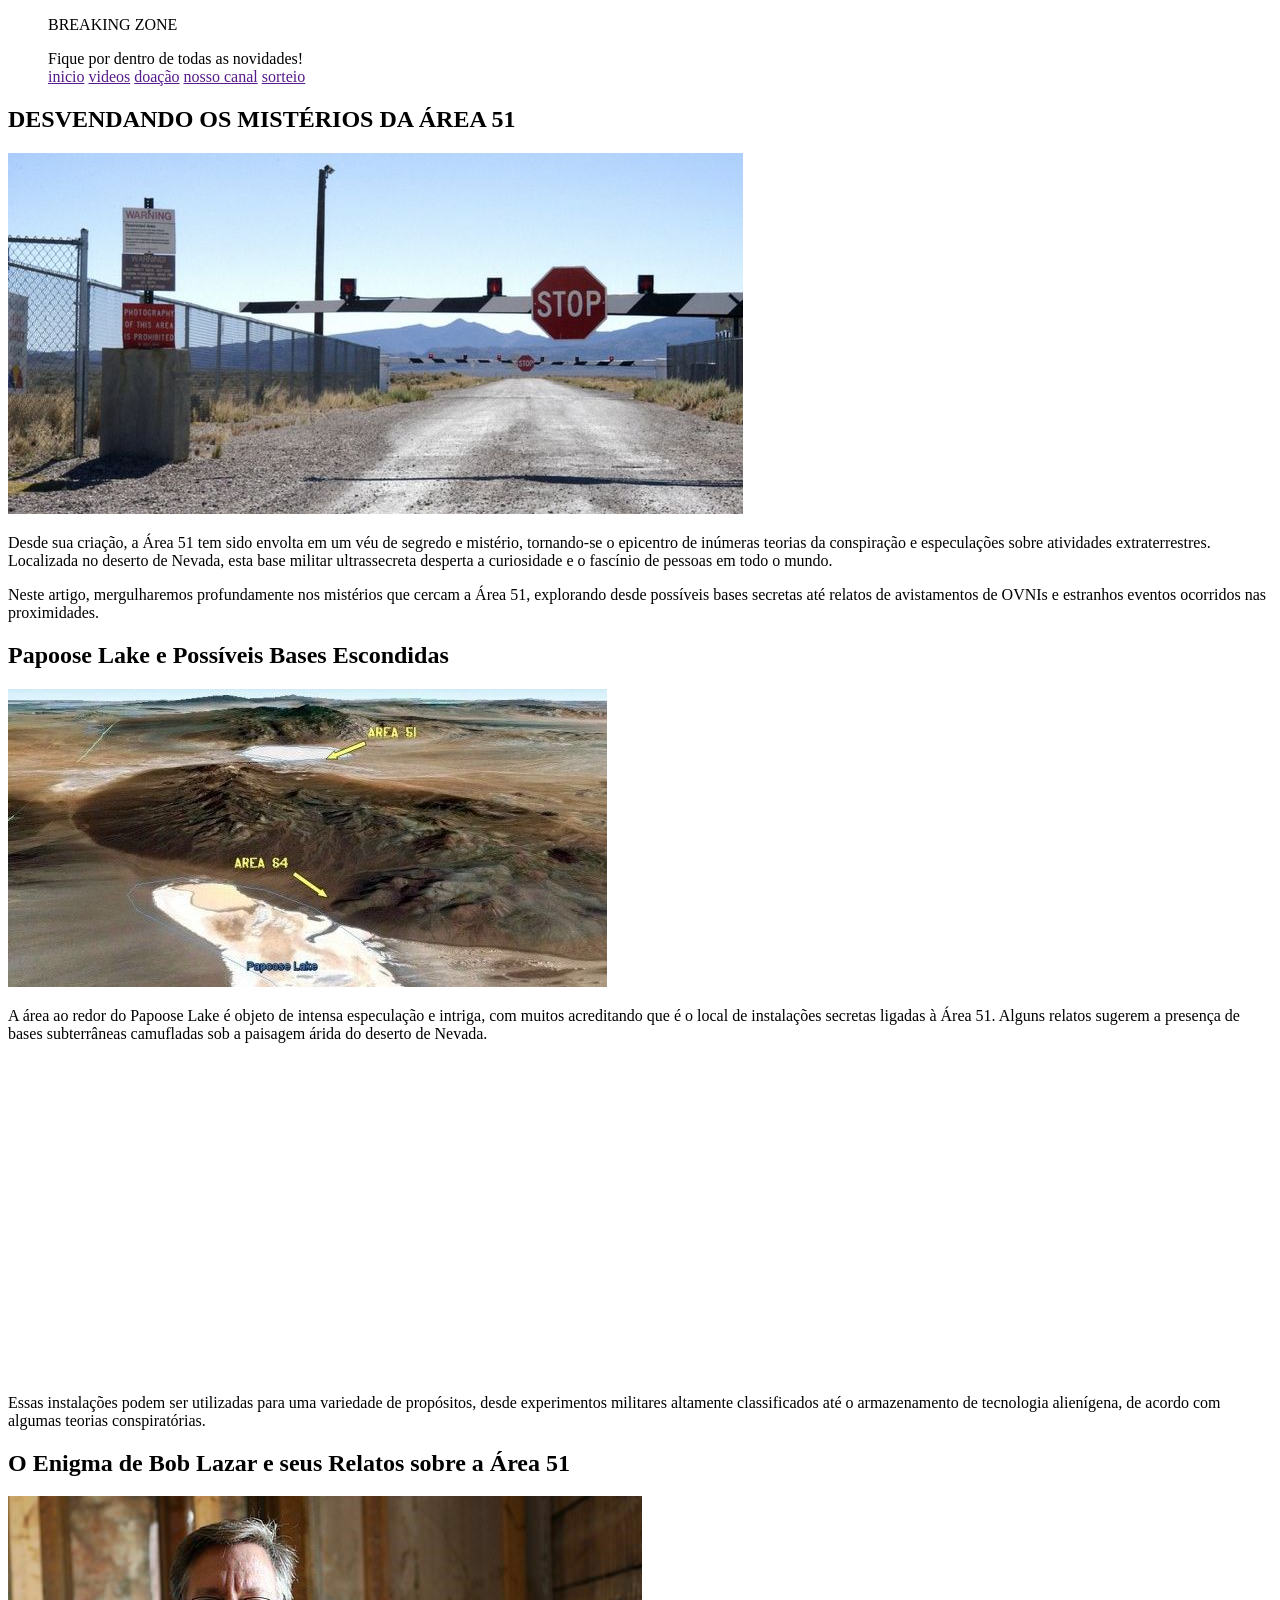
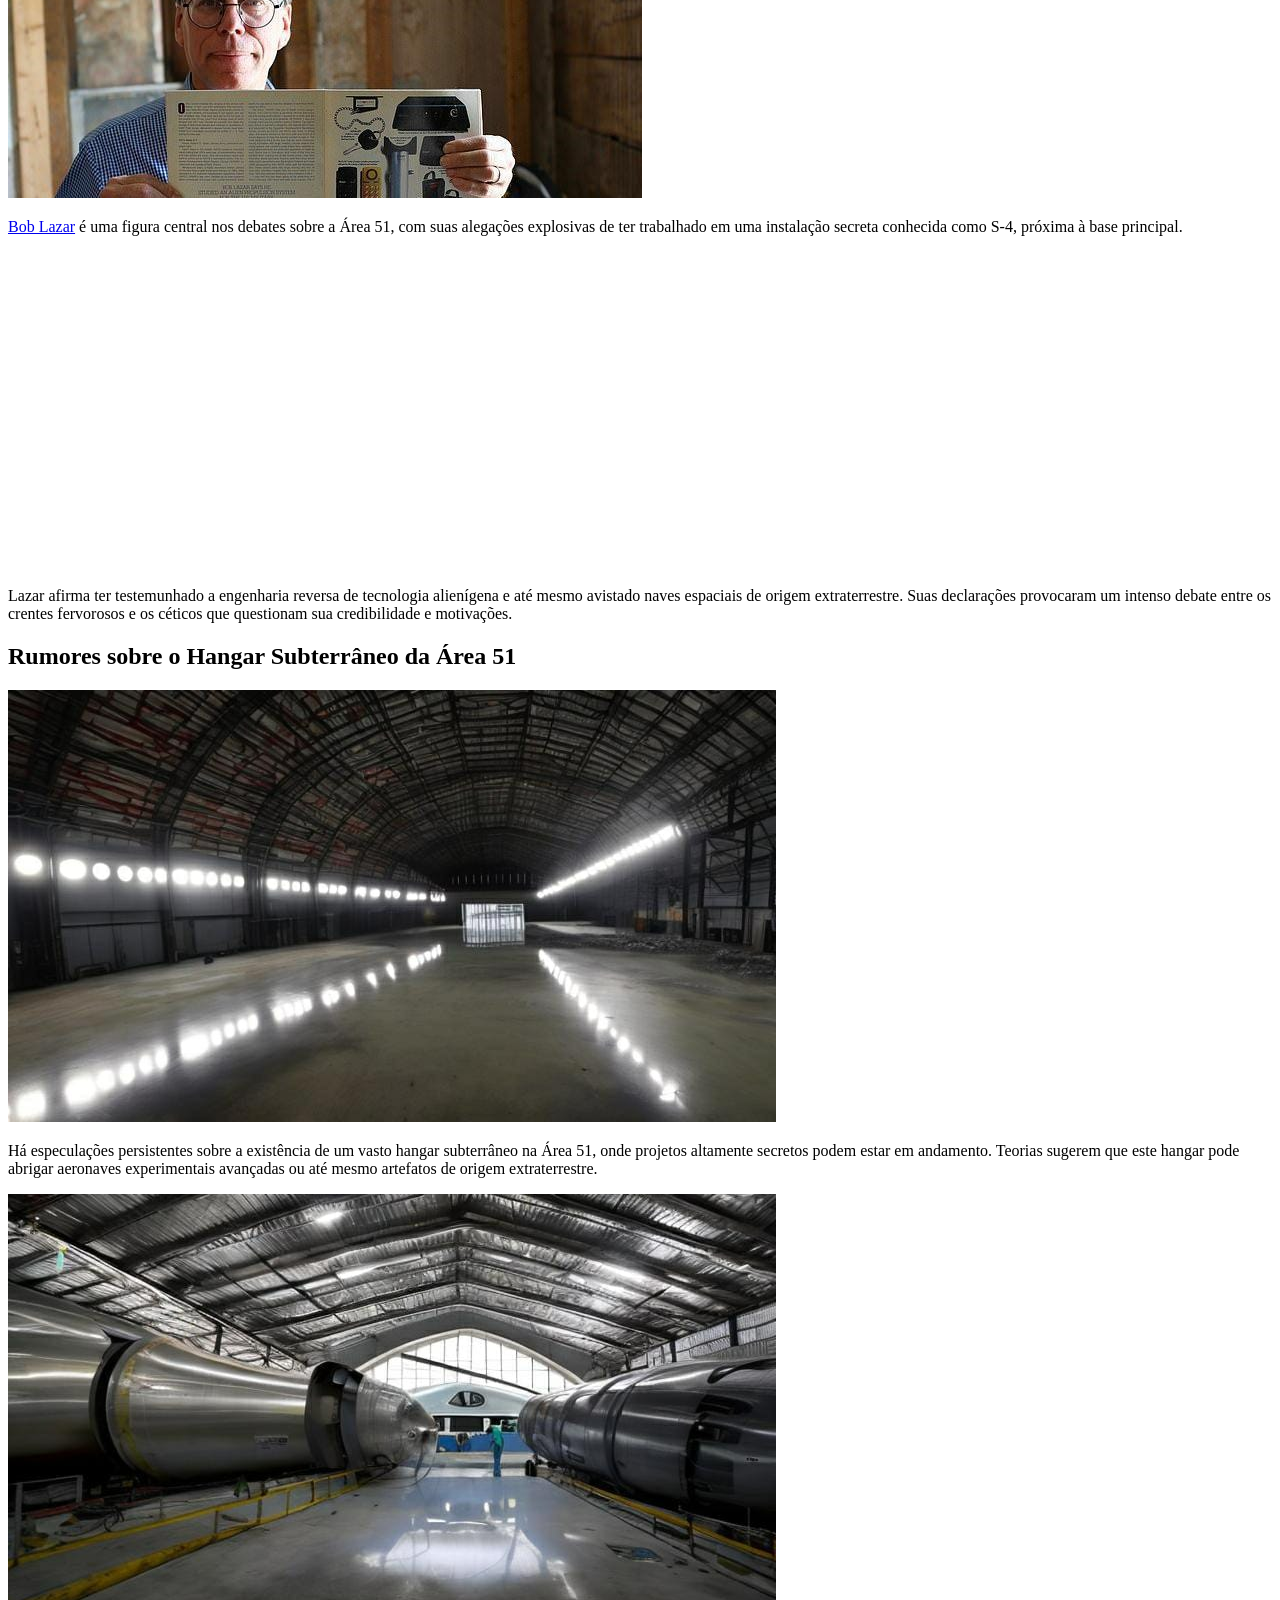
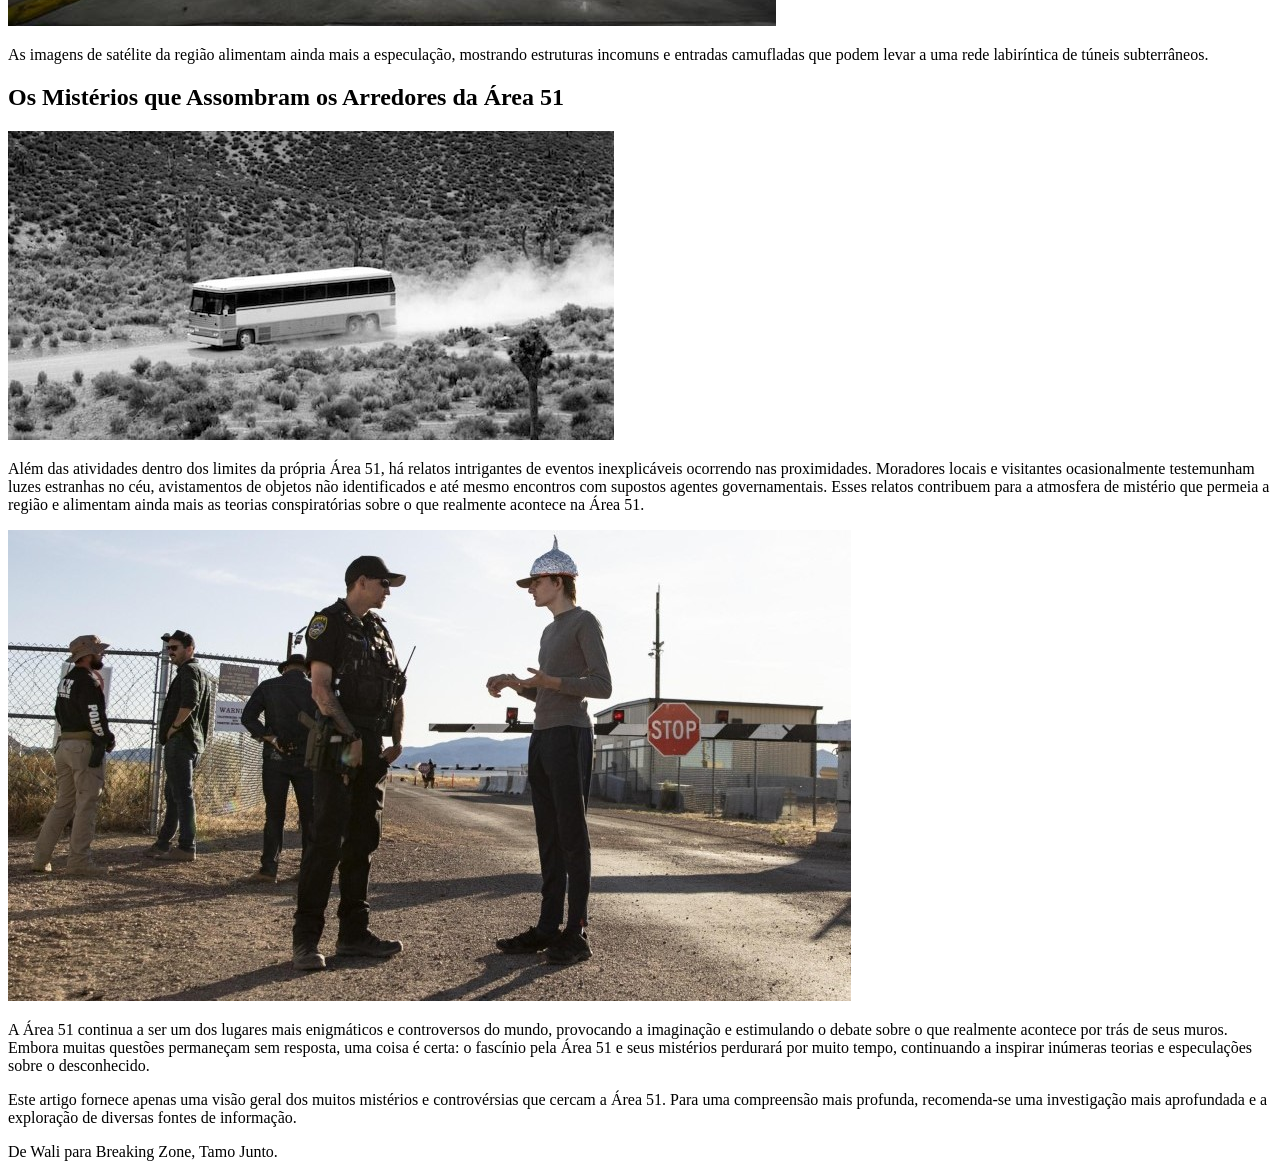
==== index.HTML @ 07547bf5 "ok" ====
<!DOCTYPE html>
<html lang="pt-br">
<head>
<meta charset="UTF-8">
<meta name="viewport" content="width=device-width, initial-scale=1.0">
<link rel="stylesheet" href="a51article.css">
<title>Desvendando os Mistérios da Área 51: Entre Realidade e Ficção</title>

</head>
<body>
<menu>
<p>BREAKING ZONE</p>

<div>Fique por dentro de todas as novidades!</div>

<a href="">inicio</a> <a href="">videos</a> <a href="">doação</a> <a href="">nosso canal</a> <a href="">sorteio</a>
</menu>

<article>
    <h1>DESVENDANDO OS MISTÉRIOS DA ÁREA 51</h1>
<img src="AREA 51 ARTIGO/WhatsApp Unknown 2024-02-11 at 16.14.54/Area 51.jpeg" scr="" alt="">

<p>Desde sua criação, a Área 51 tem sido envolta em um véu de segredo e mistério, tornando-se o epicentro de inúmeras teorias da conspiração e especulações sobre atividades extraterrestres. Localizada no deserto de Nevada, esta base militar ultrassecreta desperta a curiosidade e o fascínio de pessoas em todo o mundo.</p>

<p>Neste artigo, mergulharemos profundamente nos mistérios que cercam a Área 51, explorando desde possíveis bases secretas até relatos de avistamentos de OVNIs e estranhos eventos ocorridos nas proximidades.</p>

<h2>Papoose Lake e Possíveis Bases Escondidas</h2>

<img src="AREA 51 ARTIGO/WhatsApp Unknown 2024-02-11 at 16.14.54/PAPOSE LAKE 2.jpeg" alt="">

<p>A área ao redor do Papoose Lake é objeto de intensa especulação e intriga, com muitos acreditando que é o local de instalações secretas ligadas à Área 51. Alguns relatos sugerem a presença de bases subterrâneas camufladas sob a paisagem árida do deserto de Nevada. </p>

<iframe width="560" height="315" src="https://www.youtube.com/embed/6665oE-AkgU?si=f9fWnMghHW2y1Uom" title="YouTube video player" frameborder="0" allow="accelerometer; autoplay; clipboard-write; encrypted-media; gyroscope; picture-in-picture; web-share" allowfullscreen></iframe>

<p>Essas instalações podem ser utilizadas para uma variedade de propósitos, desde experimentos militares altamente classificados até o armazenamento de tecnologia alienígena, de acordo com algumas teorias conspiratórias.</p>

<h2>O Enigma de Bob Lazar e seus Relatos sobre a Área 51</h2>

<img src="AREA 51 ARTIGO/WhatsApp Unknown 2024-02-11 at 16.14.54/BOB.jpeg" alt="">

<p><a href="https://pt.wikipedia.org/wiki/Bob_Lazar" class="bob" target="_blank">Bob Lazar</a> é uma figura central nos debates sobre a Área 51, com suas alegações explosivas de ter trabalhado em uma instalação secreta conhecida como S-4, próxima à base principal.</p>

<iframe width="560" height="315" src="https://www.youtube.com/embed/4UjqFaQq_7I?si=G09yxk8MHdbVJI1a" title="YouTube video player" frameborder="0" allow="accelerometer; autoplay; clipboard-write; encrypted-media; gyroscope; picture-in-picture; web-share" allowfullscreen></iframe>

<p>Lazar afirma ter testemunhado a engenharia reversa de tecnologia alienígena e até mesmo avistado naves espaciais de origem extraterrestre. Suas declarações provocaram um intenso debate entre os crentes fervorosos e os céticos que questionam sua credibilidade e motivações.</p>

<h2> 
Rumores sobre o Hangar Subterrâneo da Área 51
</h2>

    <img src="AREA 51 ARTIGO/WhatsApp Unknown 2024-02-11 at 16.14.54/HANGAR.jpeg" alt="">
    

<p>Há especulações persistentes sobre a existência de um vasto hangar subterrâneo na Área 51, onde projetos altamente secretos podem estar em andamento. Teorias sugerem que este hangar pode abrigar aeronaves experimentais avançadas ou até mesmo artefatos de origem extraterrestre.</p>

<img src="AREA 51 ARTIGO/WhatsApp Unknown 2024-02-11 at 16.14.54/AVIÕES HANGAR.jpeg" alt="">

<p> As imagens de satélite da região alimentam ainda mais a especulação, mostrando estruturas incomuns e entradas camufladas que podem levar a uma rede labiríntica de túneis subterrâneos.</p>

<!--Uma representação artística de um hangar subterrâneo, com luzes misteriosas brilhando por entre as portas abertas!-->

<h2>Os Mistérios que Assombram os Arredores da Área 51</h2>

<img src="AREA 51 ARTIGO/WhatsApp Unknown 2024-02-11 at 16.14.54/R.jpg" alt="">

<p>Além das atividades dentro dos limites da própria Área 51, há relatos intrigantes de eventos inexplicáveis ocorrendo nas proximidades. Moradores locais e visitantes ocasionalmente testemunham luzes estranhas no céu, avistamentos de objetos não identificados e até mesmo encontros com supostos agentes governamentais. Esses relatos contribuem para a atmosfera de mistério que permeia a região e alimentam ainda mais as teorias conspiratórias sobre o que realmente acontece na Área 51.</p>

<img src="AREA 51 ARTIGO/WhatsApp Unknown 2024-02-11 at 16.14.54/image_content_34279041_20190922104024.jpg" alt="">

<p>A Área 51 continua a ser um dos lugares mais enigmáticos e controversos do mundo, provocando a imaginação e estimulando o debate sobre o que realmente acontece por trás de seus muros. Embora muitas questões permaneçam sem resposta, uma coisa é certa: o fascínio pela Área 51 e seus mistérios perdurará por muito tempo, continuando a inspirar inúmeras teorias e especulações sobre o desconhecido.</p>

<p>Este artigo fornece apenas uma visão geral dos muitos mistérios e controvérsias que cercam a Área 51. Para uma compreensão mais profunda, recomenda-se uma investigação mais aprofundada e a exploração de diversas fontes de informação.</p>
</article>
<footer>
De Wali para Breaking Zone, Tamo Junto.
</footer>
</body>
</html>
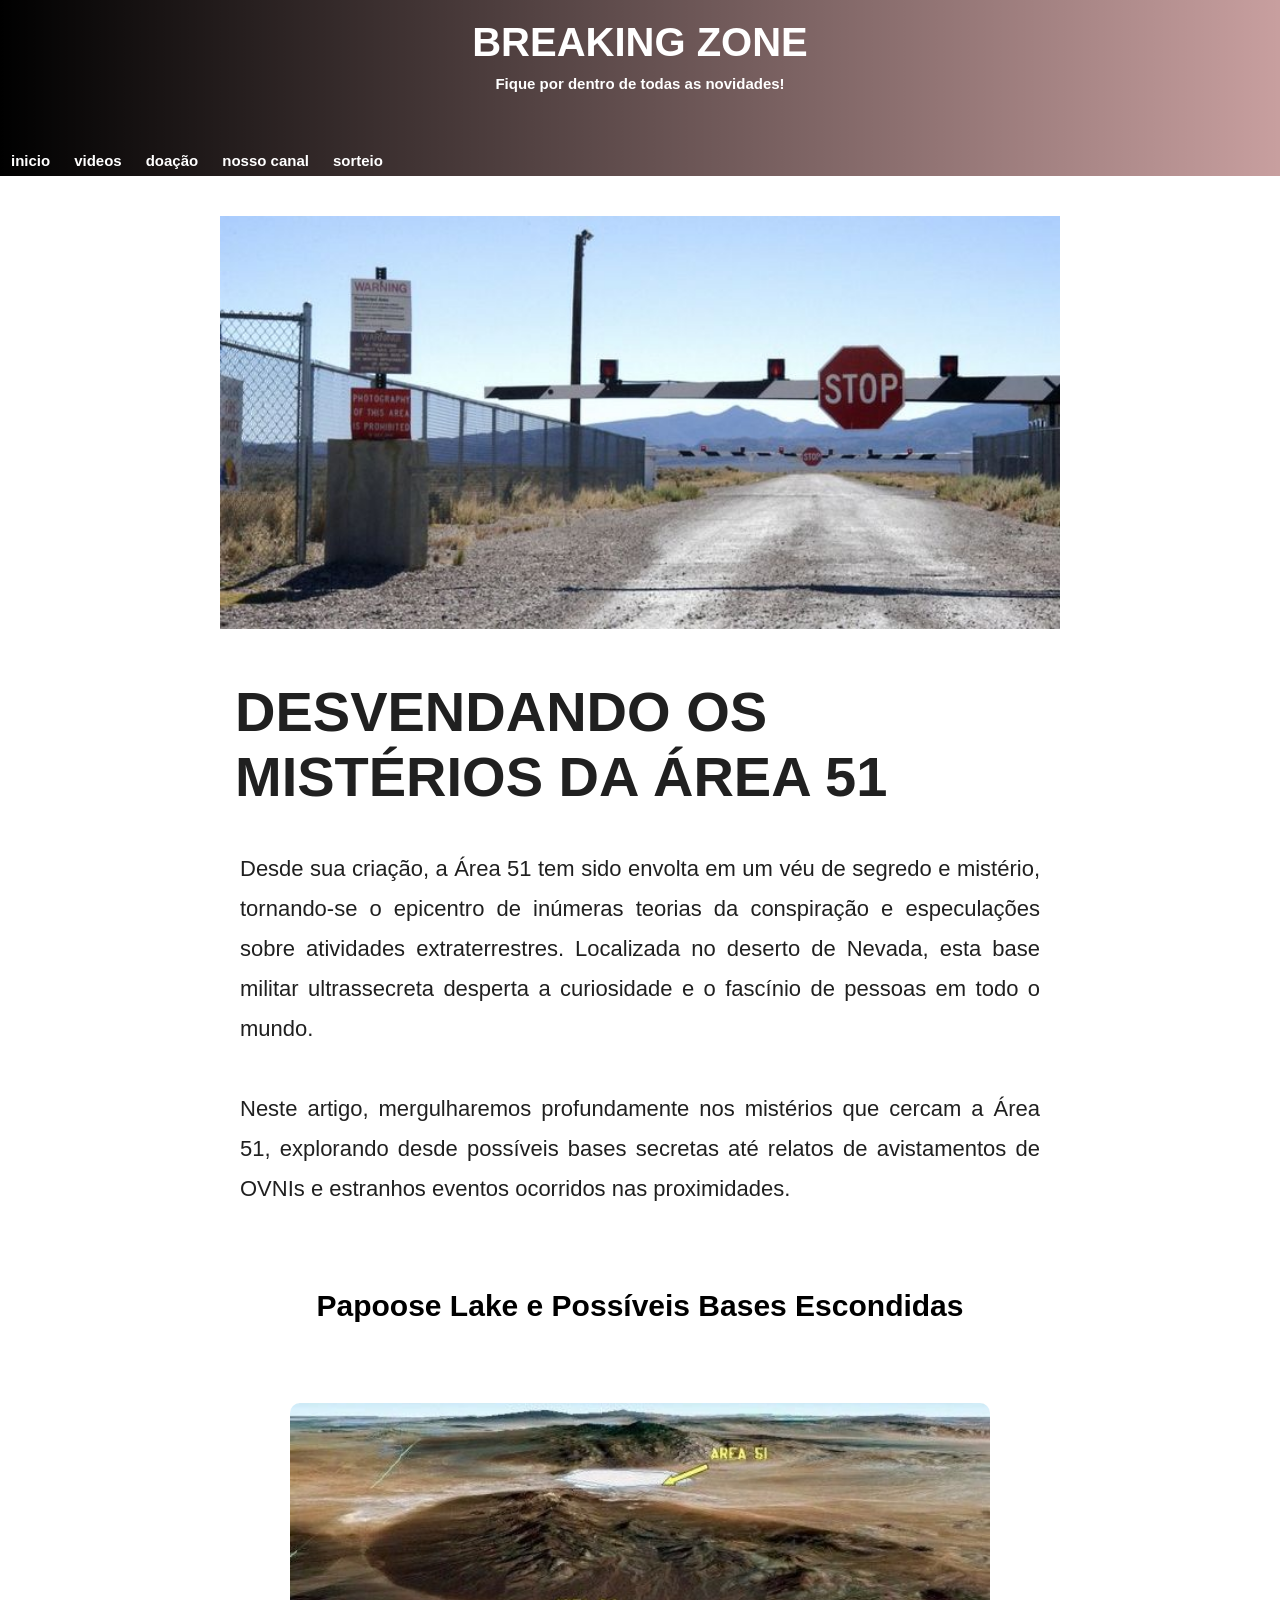
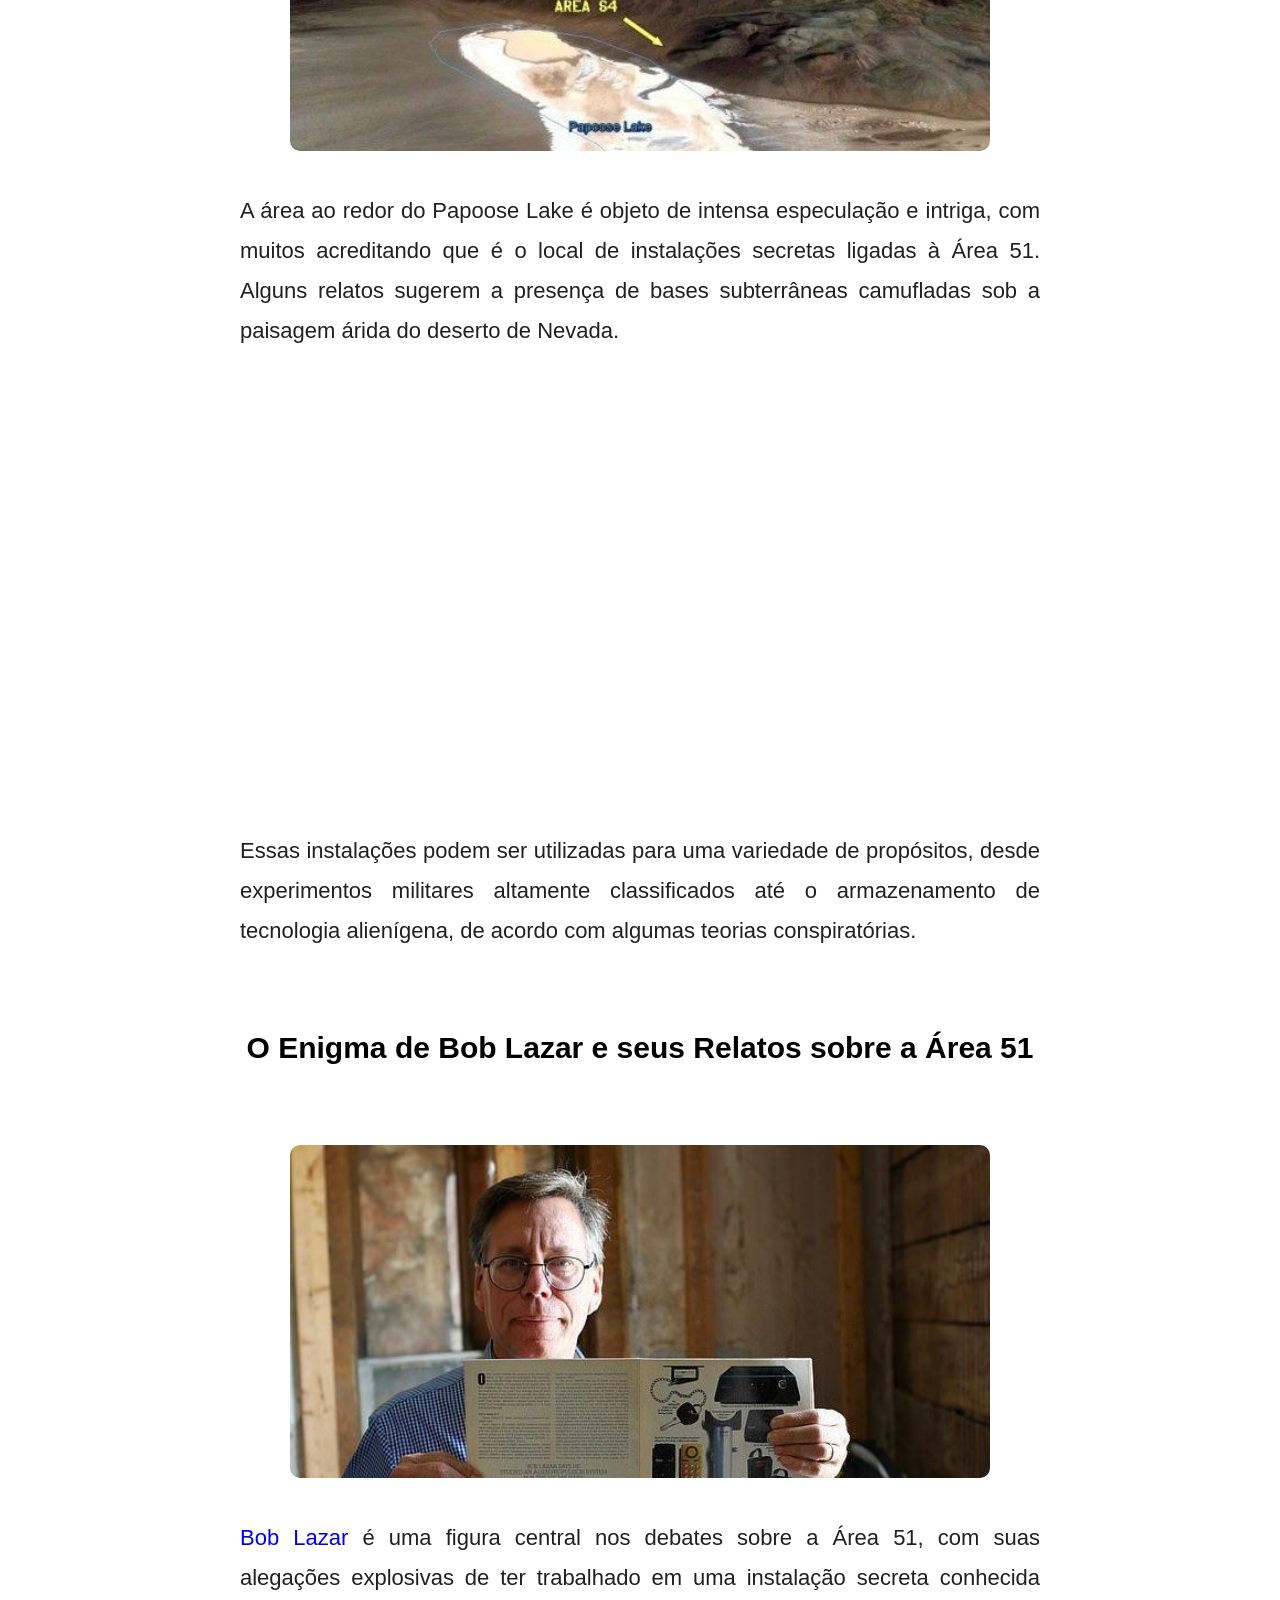
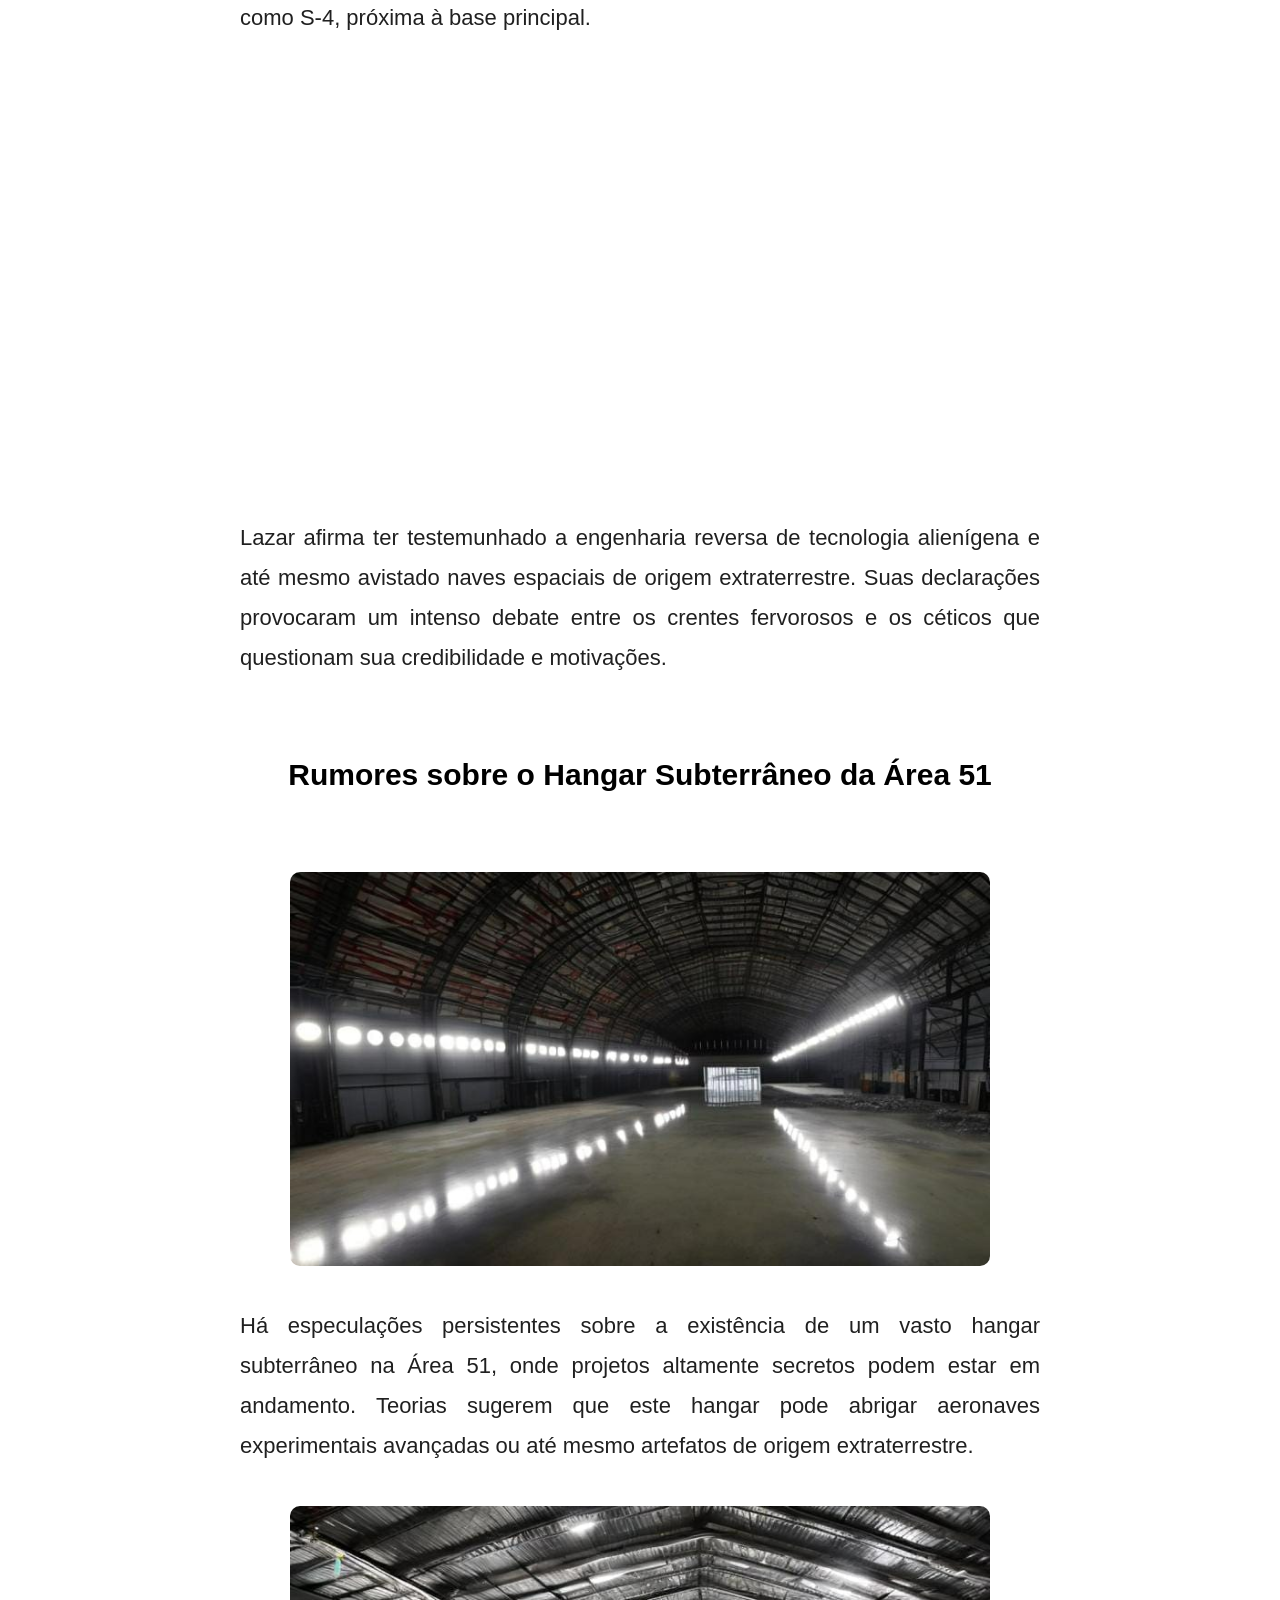
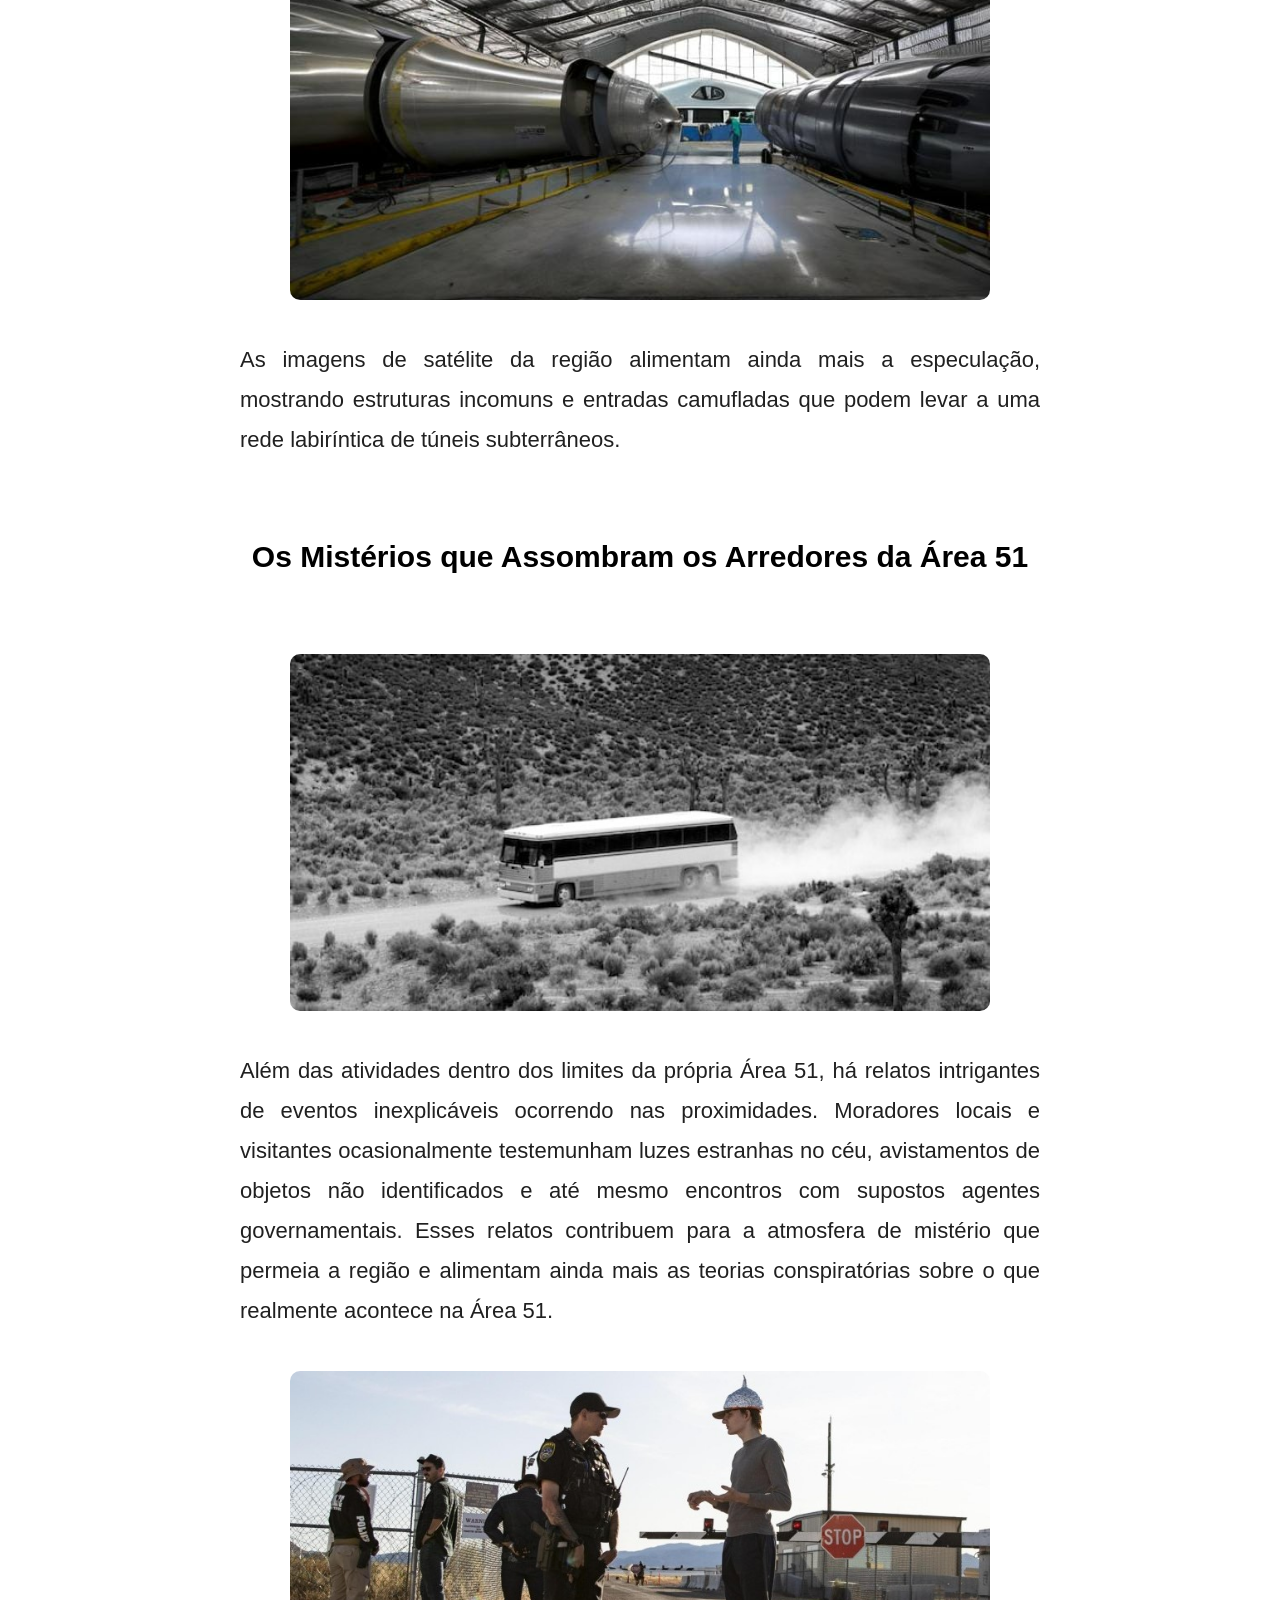
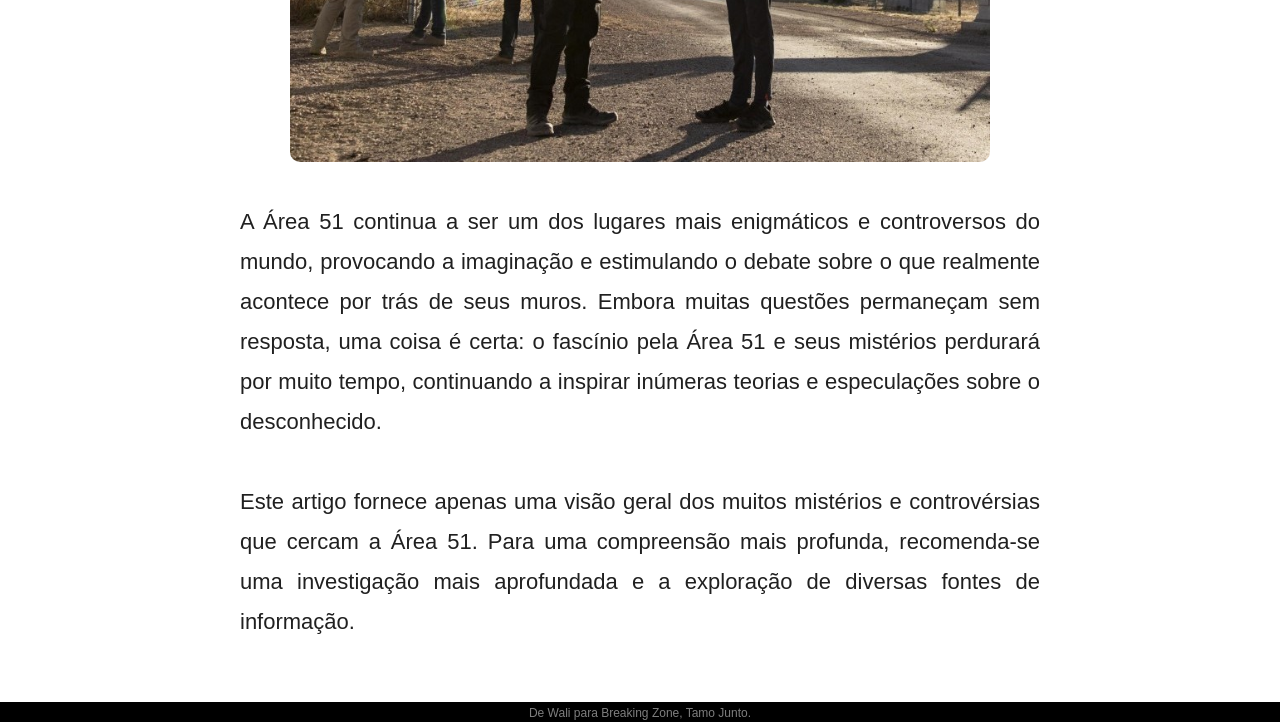
==== commit d31de03c: "atualizacao 1.0" ====
--- a/index.HTML
+++ b/index.HTML
@@ -16,9 +16,13 @@
 <a href="">inicio</a> <a href="">videos</a> <a href="">doação</a> <a href="">nosso canal</a> <a href="">sorteio</a>
 </menu>
 
+<img src="AREA 51 ARTIGO/WhatsApp Unknown 2024-02-11 at 16.14.54/Area 51.jpeg" alt="" class="imgp">
+
 <article>
+
+    
+
     <h1>DESVENDANDO OS MISTÉRIOS DA ÁREA 51</h1>
-<img src="AREA 51 ARTIGO/WhatsApp Unknown 2024-02-11 at 16.14.54/Area 51.jpeg" scr="" alt="">
 
 <p>Desde sua criação, a Área 51 tem sido envolta em um véu de segredo e mistério, tornando-se o epicentro de inúmeras teorias da conspiração e especulações sobre atividades extraterrestres. Localizada no deserto de Nevada, esta base militar ultrassecreta desperta a curiosidade e o fascínio de pessoas em todo o mundo.</p>
 
--- a/a51article.css
+++ b/a51article.css
@@ -0,0 +1,164 @@
+@charset "UTF-8"
+
+@import url('https://fonts.googleapis.com/css2?family=Nunito:ital,wght@0,200;0,300;0,400;0,500;0,600;0,700;0,800;0,900;0,1000;1,200;1,300;1,400;1,500;1,600;1,700;1,800;1,900;1,1000&family=Quicksand:wght@300;400;500;600;700&family=Roboto:ital,wght@0,100;0,300;0,400;0,500;0,700;0,900;1,100;1,300;1,400;1,500;1,700;1,900&display=swap');
+
+:root
+{--cin:#202020;
+--ama: #ffa600;
+--pre: #000000;
+--azu: #1100ff;
+--ver: #b40000;
+--ver2:rgba(180, 0, 0, 0)0;
+--rob: 'Roboto', sans-serif;
+--nun: 'Nunito', sans-serif;
+--qui: 'Quicksand', sans-serif;
+}
+
+body
+{
+margin: 0%;
+padding: 0%;
+
+}
+
+article
+{
+margin: auto;
+max-width: 800px;
+padding: 20px;
+padding-top: 0px;
+}
+
+article>p
+{
+font-size: 22px;
+text-align:justify;
+line-height: 40px;
+margin: 40px 0px 40px;
+font-family:var(--nun);
+font-weight:200;
+color: var(--cin);
+}
+
+article>h2
+{
+font-size: 30px;
+margin: 80px 0px 80px;
+font-family: var(--nun);
+text-align: center;
+}
+
+h1
+{
+font-size: 3.5em;
+font-family:var(--nun);
+font-weight: bolder;
+color: var(--cin);
+margin: 50px 10px 40px -5px;
+width: auto;
+
+}
+
+img.imgp
+{
+ width: 100%;
+ max-width: 840px;
+ border-radius: 0px;
+ margin: auto;
+}
+
+img
+{
+display: block;
+width: 100%;
+max-width: 700px;
+border-radius: 10px;
+margin: auto;
+}
+
+
+iframe
+{
+width: 100%;
+max-width:700px;
+height: 400px;
+display: block;
+margin:auto;
+border-radius: 15px;
+}
+
+footer
+{
+background-color: #000000;
+color: #7e7e7e;
+font-weight: lighter;
+font-size: 12px;
+text-align: center;
+height: 10px;
+font-family: var(--rob);
+padding: 4px 0px 6px 0px;
+}
+
+menu
+{
+background-image: linear-gradient(to right, #000000, #6d000060);
+color: rgb(0, 26, 255);
+height: 155px;
+padding: 1px; 
+padding-top: 20px;
+margin-bottom: 40px;
+margin-top: -0px;
+}
+
+menu>p
+{text-align: center;
+font-size: 40px;
+font-family: var(--qui);
+font-weight: bolder;
+color: #ffffff;
+max-width: 350px;
+margin: auto;
+
+}
+
+menu>div
+{
+text-align: center;
+font-family: var(--nun);
+font-size: 15px;
+margin: 10px 0px  60px 0px;
+color: #ffffff;
+font-weight: bold;
+
+}
+
+menu>a
+{
+color: white;
+font-family:var(--nun);
+font-weight: bolder;
+text-decoration: none;
+font-size: 15px;
+padding:7px 10px 7px 10px;
+transition-duration: 0.5s;
+}
+
+menu>a:hover
+{
+color: #b40000;
+background-color: #0000004f;
+}
+
+.bob
+{
+text-decoration: none;
+
+}
+
+.bob:hover
+{
+text-decoration:underline;
+color: #b40000;
+}
+
+/*margin: 60px 0 40px 0 60px;*/
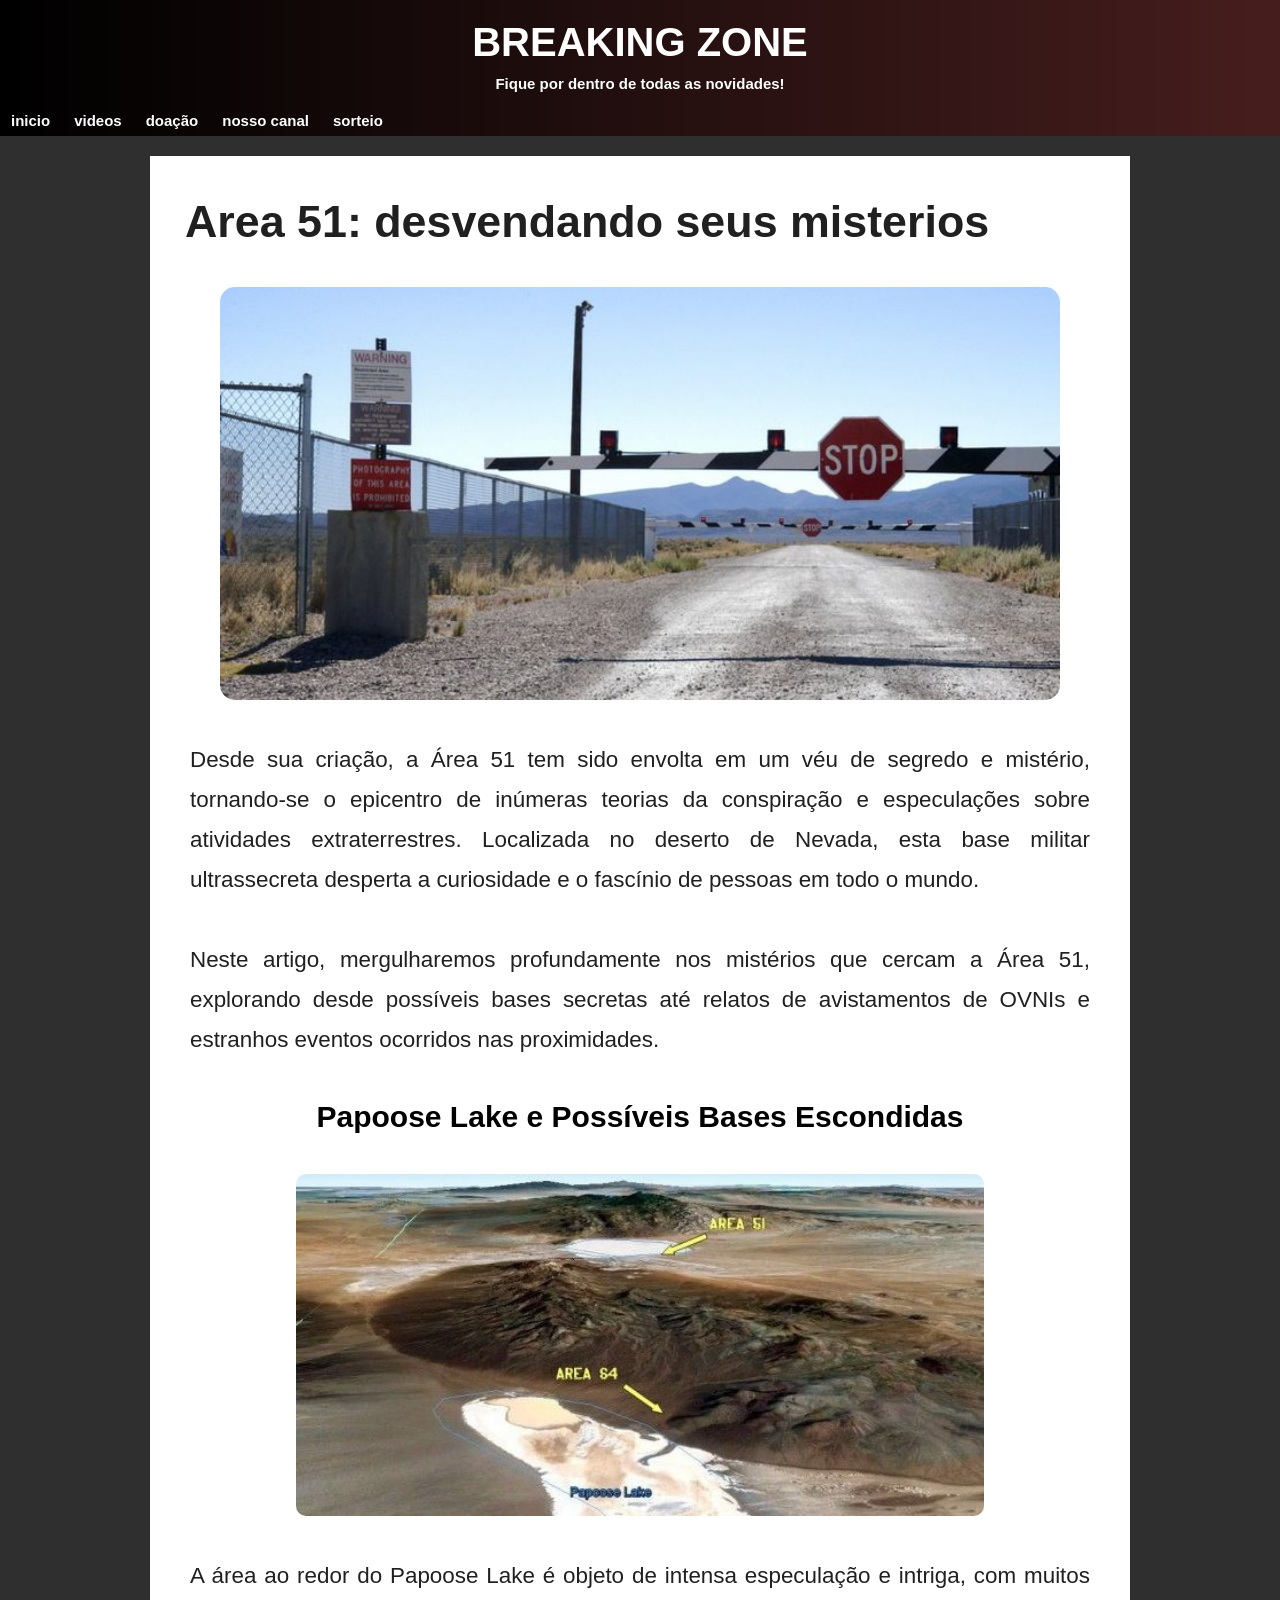
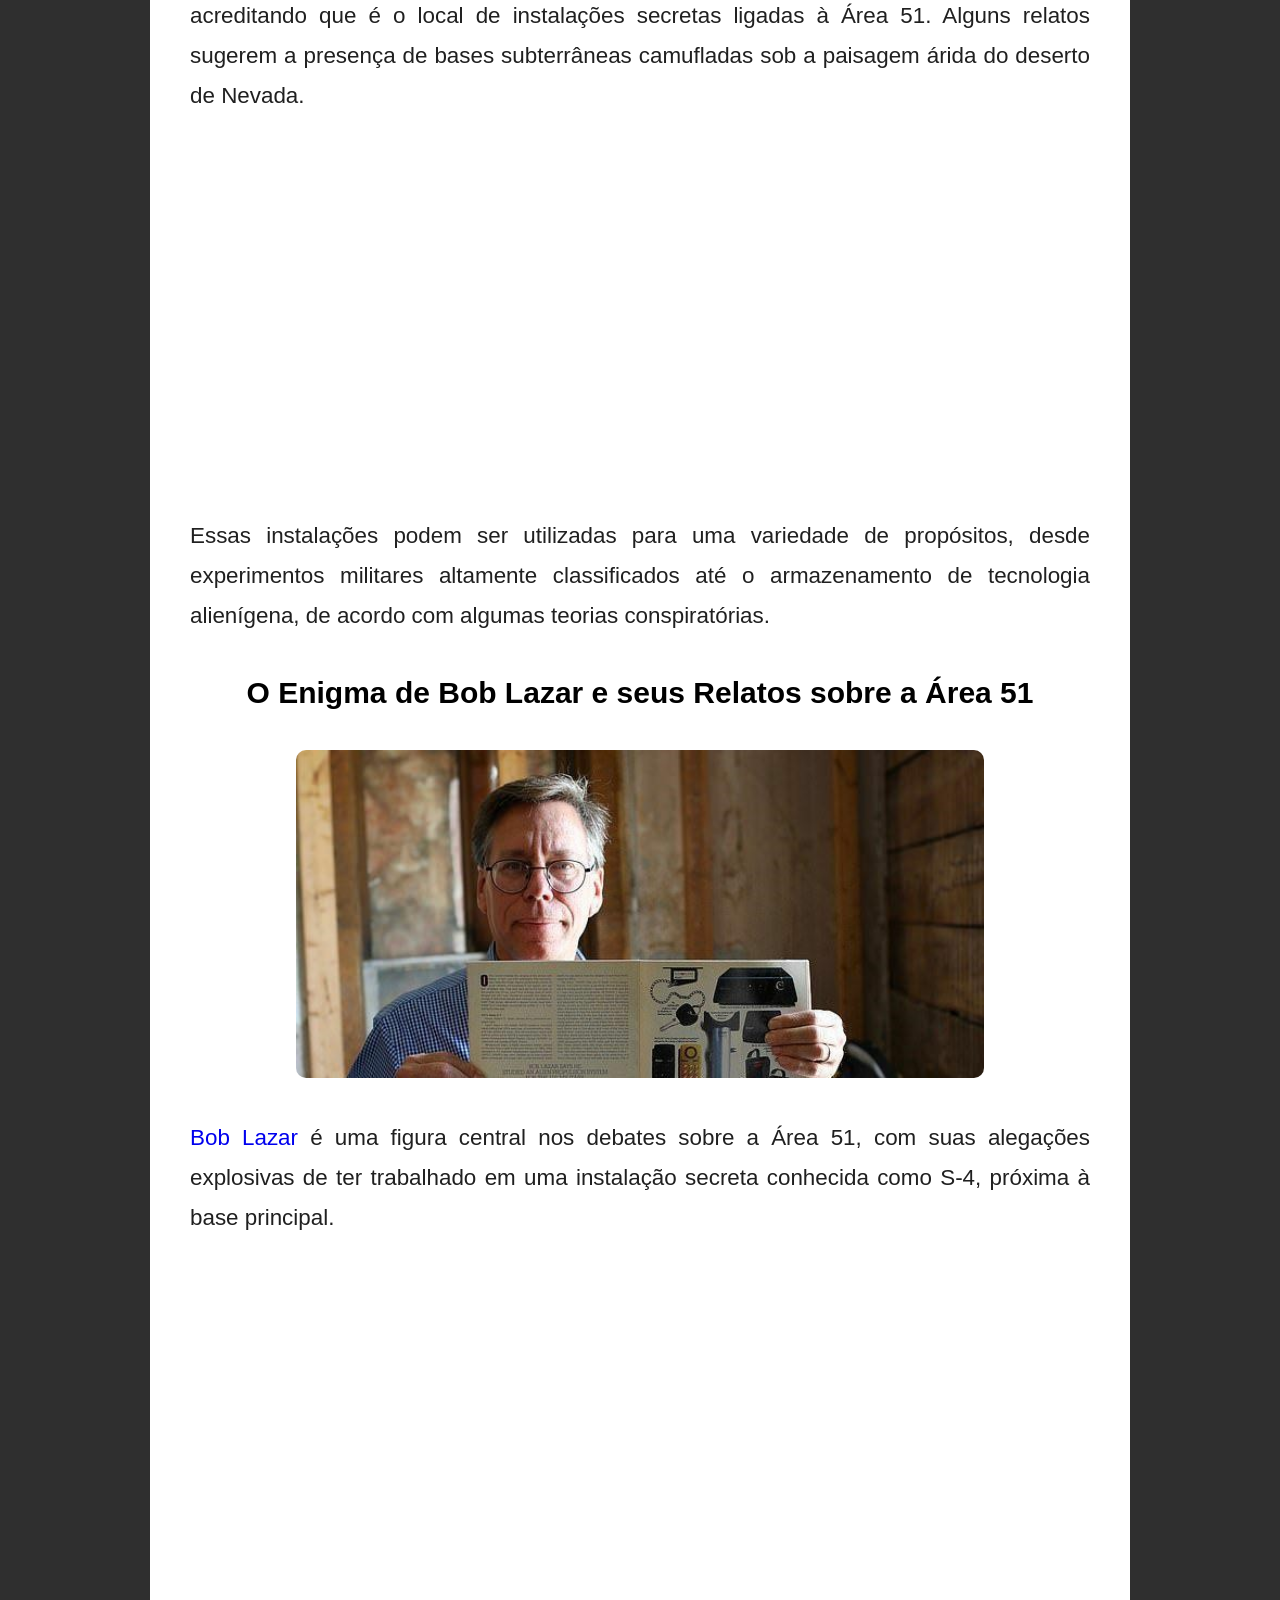
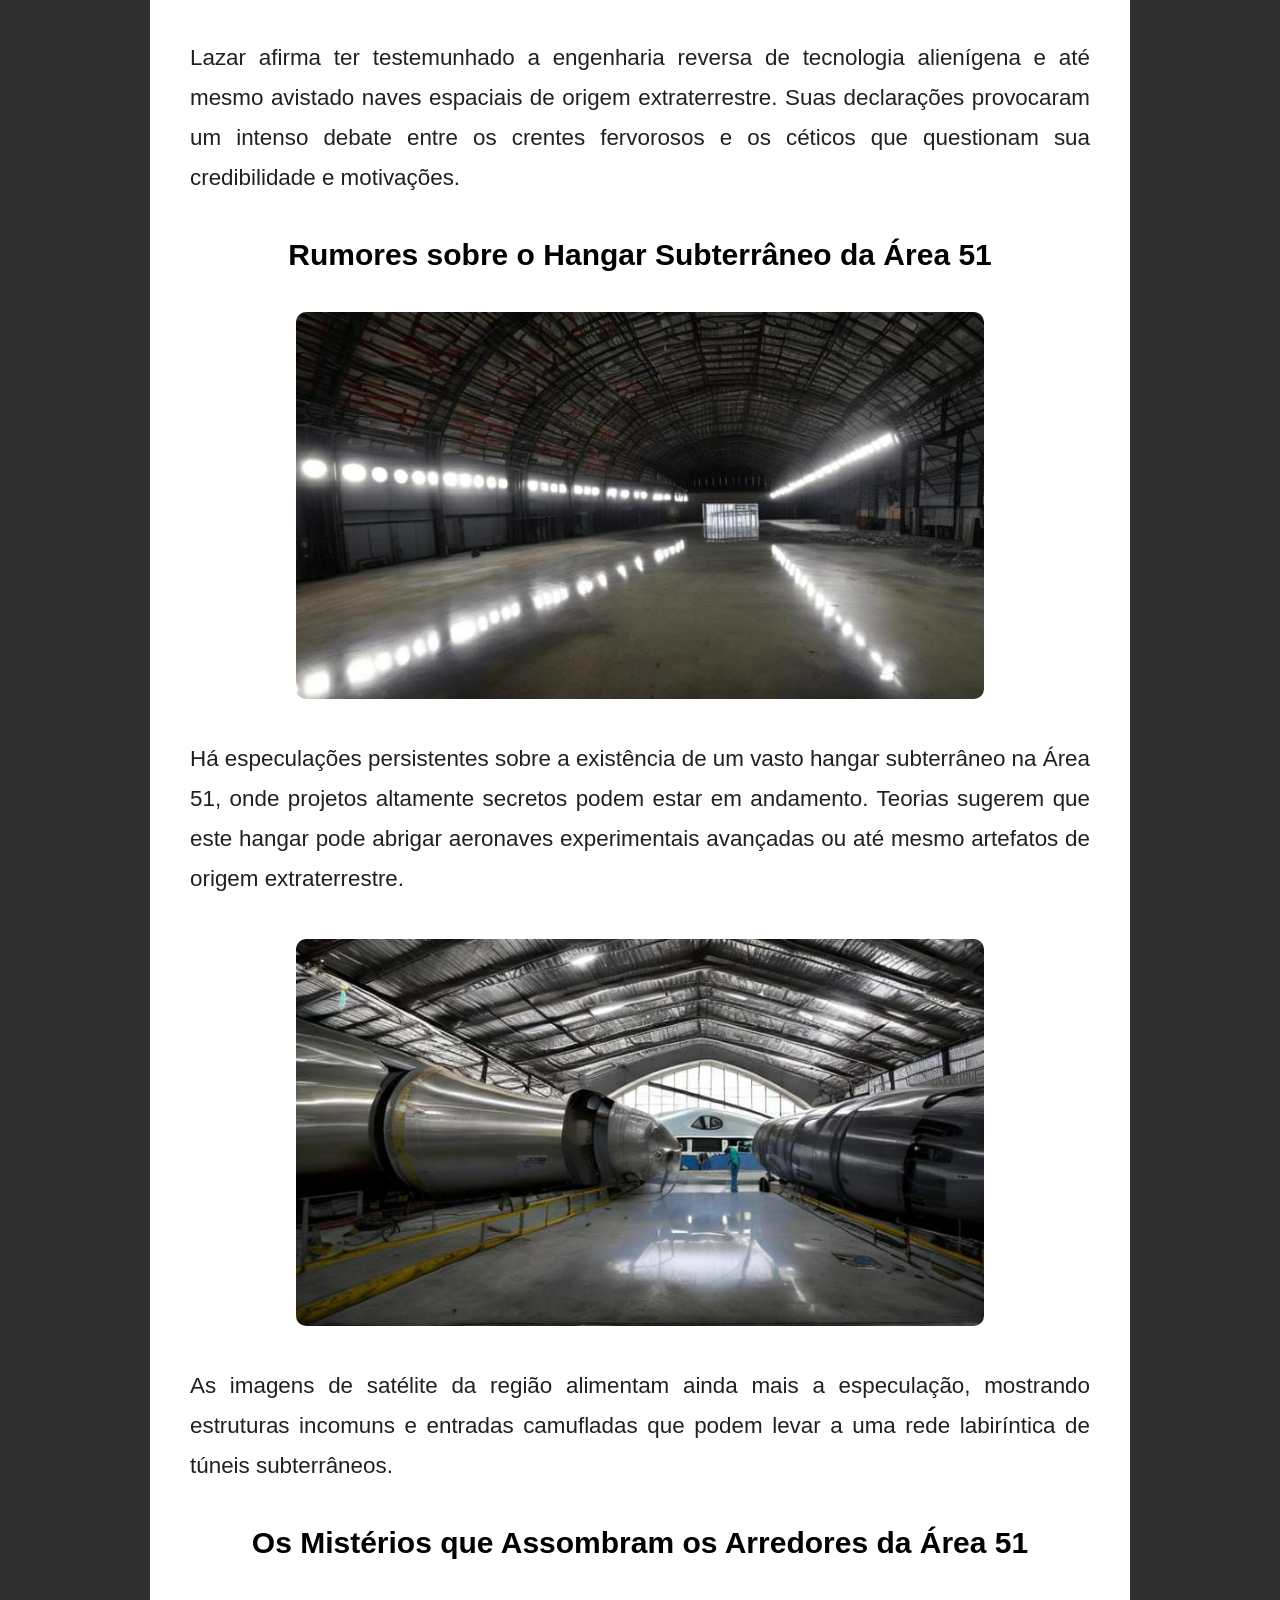
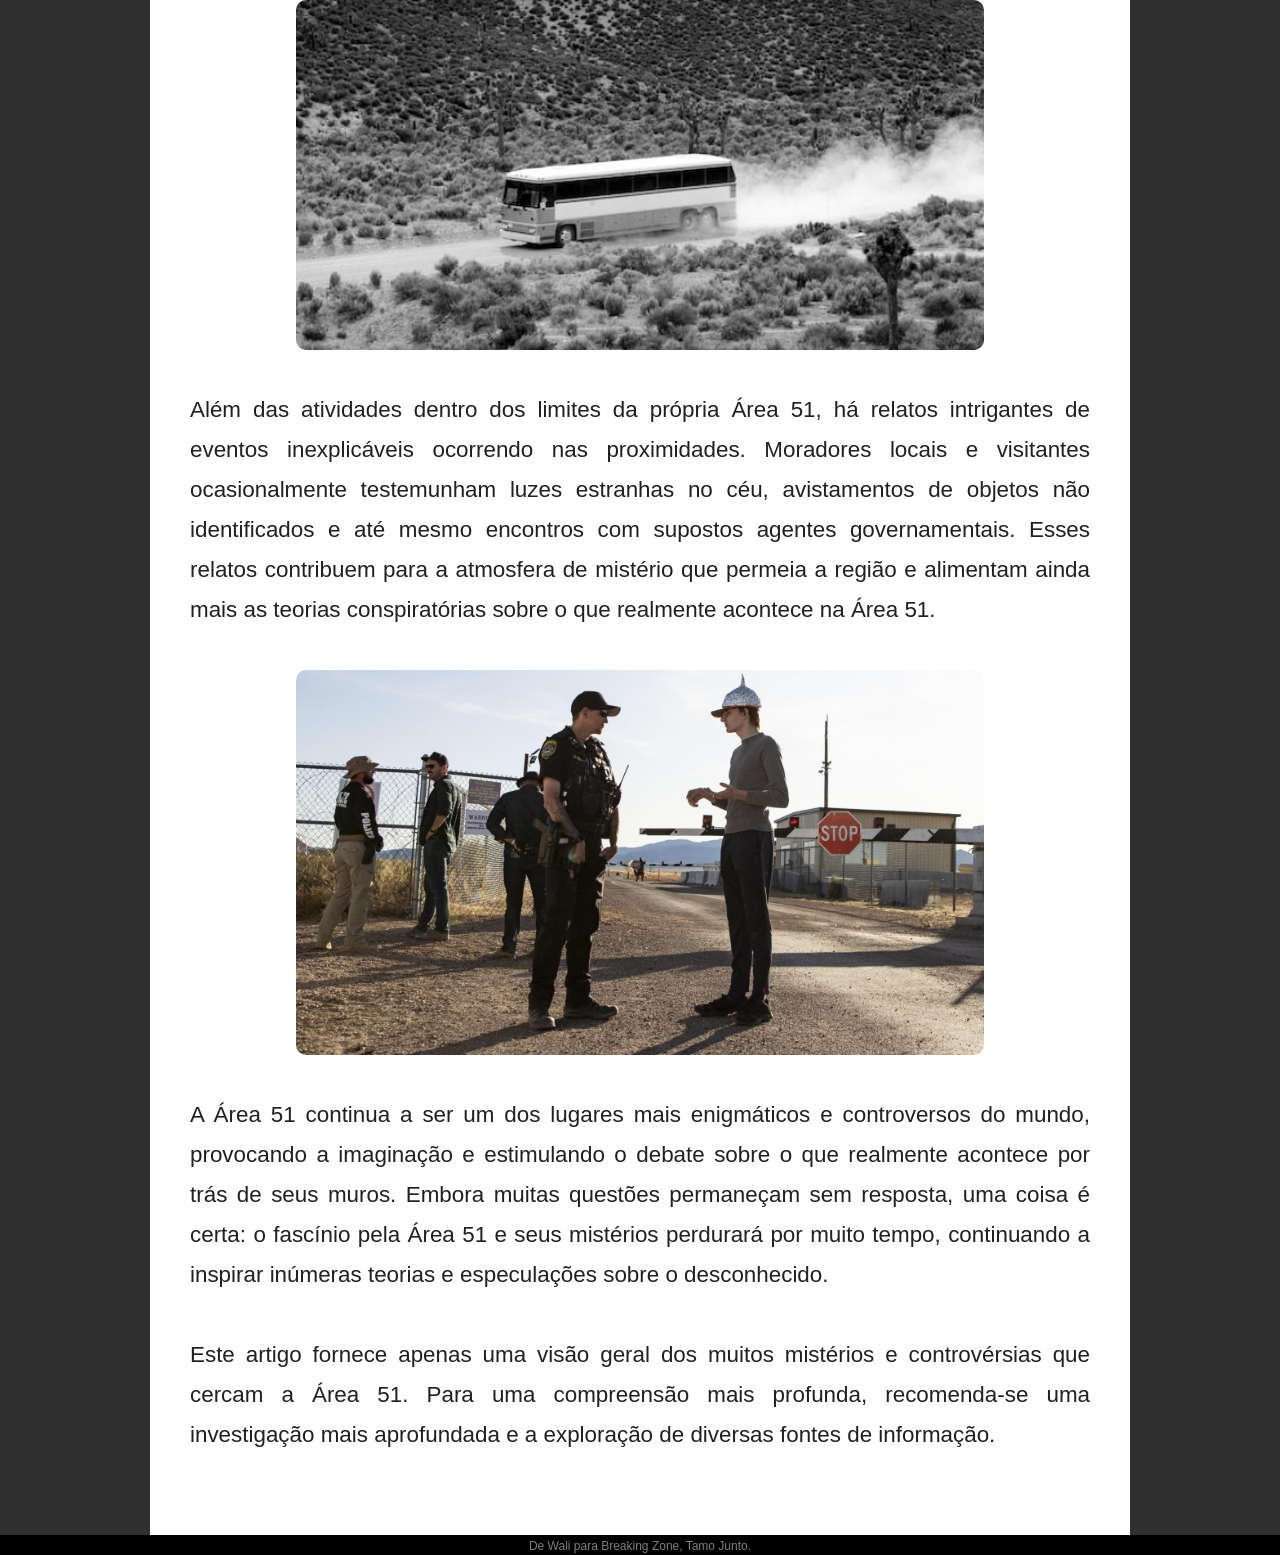
==== commit 0b2f9216: "atualizacao 2" ====
--- a/index.HTML
+++ b/index.HTML
@@ -16,13 +16,11 @@
 <a href="">inicio</a> <a href="">videos</a> <a href="">doação</a> <a href="">nosso canal</a> <a href="">sorteio</a>
 </menu>
 
-<img src="AREA 51 ARTIGO/WhatsApp Unknown 2024-02-11 at 16.14.54/Area 51.jpeg" alt="" class="imgp">
-
 <article>
 
-    
+    <h1>Area 51: desvendando seus misterios</h1>
 
-    <h1>DESVENDANDO OS MISTÉRIOS DA ÁREA 51</h1>
+    <img src="AREA 51 ARTIGO/WhatsApp Unknown 2024-02-11 at 16.14.54/Area 51.jpeg" alt="" class="imgp">
 
 <p>Desde sua criação, a Área 51 tem sido envolta em um véu de segredo e mistério, tornando-se o epicentro de inúmeras teorias da conspiração e especulações sobre atividades extraterrestres. Localizada no deserto de Nevada, esta base militar ultrassecreta desperta a curiosidade e o fascínio de pessoas em todo o mundo.</p>
 
--- a/a51article.css
+++ b/a51article.css
@@ -18,20 +18,21 @@
 {
 margin: 0%;
 padding: 0%;
-
+background-color: rgba(0, 0, 0, 0.815);
 }
 
 article
 {
 margin: auto;
-max-width: 800px;
-padding: 20px;
-padding-top: 0px;
+max-width: 900px;
+padding: 40px;
+background-color: #ffffff;
+margin-top: 20px;
 }
 
 article>p
 {
-font-size: 22px;
+font-size: 1.4em;
 text-align:justify;
 line-height: 40px;
 margin: 40px 0px 40px;
@@ -43,18 +44,18 @@
 article>h2
 {
 font-size: 30px;
-margin: 80px 0px 80px;
+margin: 40px 0px 40px;
 font-family: var(--nun);
 text-align: center;
 }
 
 h1
 {
-font-size: 3.5em;
+font-size: 2.8em;
 font-family:var(--nun);
 font-weight: bolder;
 color: var(--cin);
-margin: 50px 10px 40px -5px;
+margin: 0px 10px 40px -5px;
 width: auto;
 
 }
@@ -63,7 +64,7 @@
 {
  width: 100%;
  max-width: 840px;
- border-radius: 0px;
+ border-radius: 15px;
  margin: auto;
 }
 
@@ -71,7 +72,7 @@
 {
 display: block;
 width: 100%;
-max-width: 700px;
+max-width: 43em;
 border-radius: 10px;
 margin: auto;
 }
@@ -80,8 +81,8 @@
 iframe
 {
 width: 100%;
-max-width:700px;
-height: 400px;
+max-width:43em;
+height: 20em;
 display: block;
 margin:auto;
 border-radius: 15px;
@@ -103,10 +104,9 @@
 {
 background-image: linear-gradient(to right, #000000, #6d000060);
 color: rgb(0, 26, 255);
-height: 155px;
+height: 115px;
 padding: 1px; 
 padding-top: 20px;
-margin-bottom: 40px;
 margin-top: -0px;
 }
 
@@ -126,7 +126,7 @@
 text-align: center;
 font-family: var(--nun);
 font-size: 15px;
-margin: 10px 0px  60px 0px;
+margin: 10px 0px  20px 0px;
 color: #ffffff;
 font-weight: bold;
 
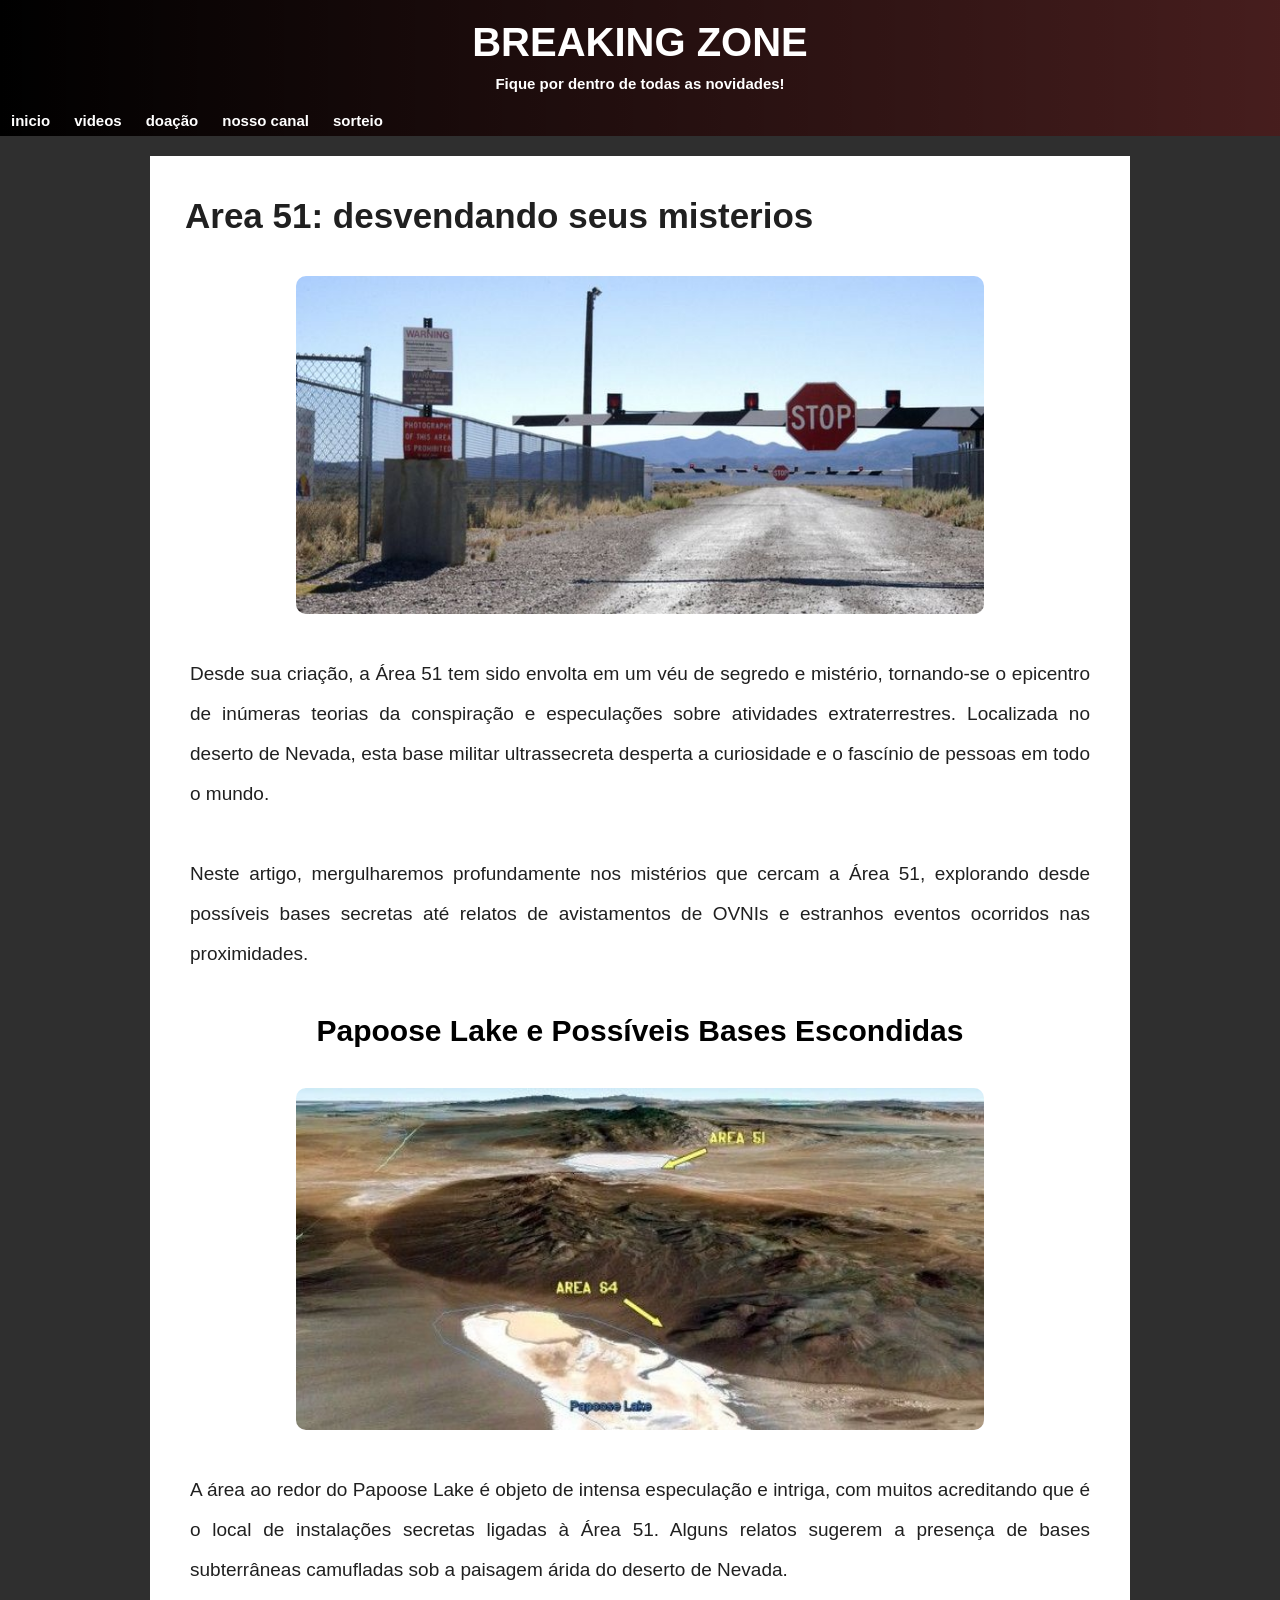
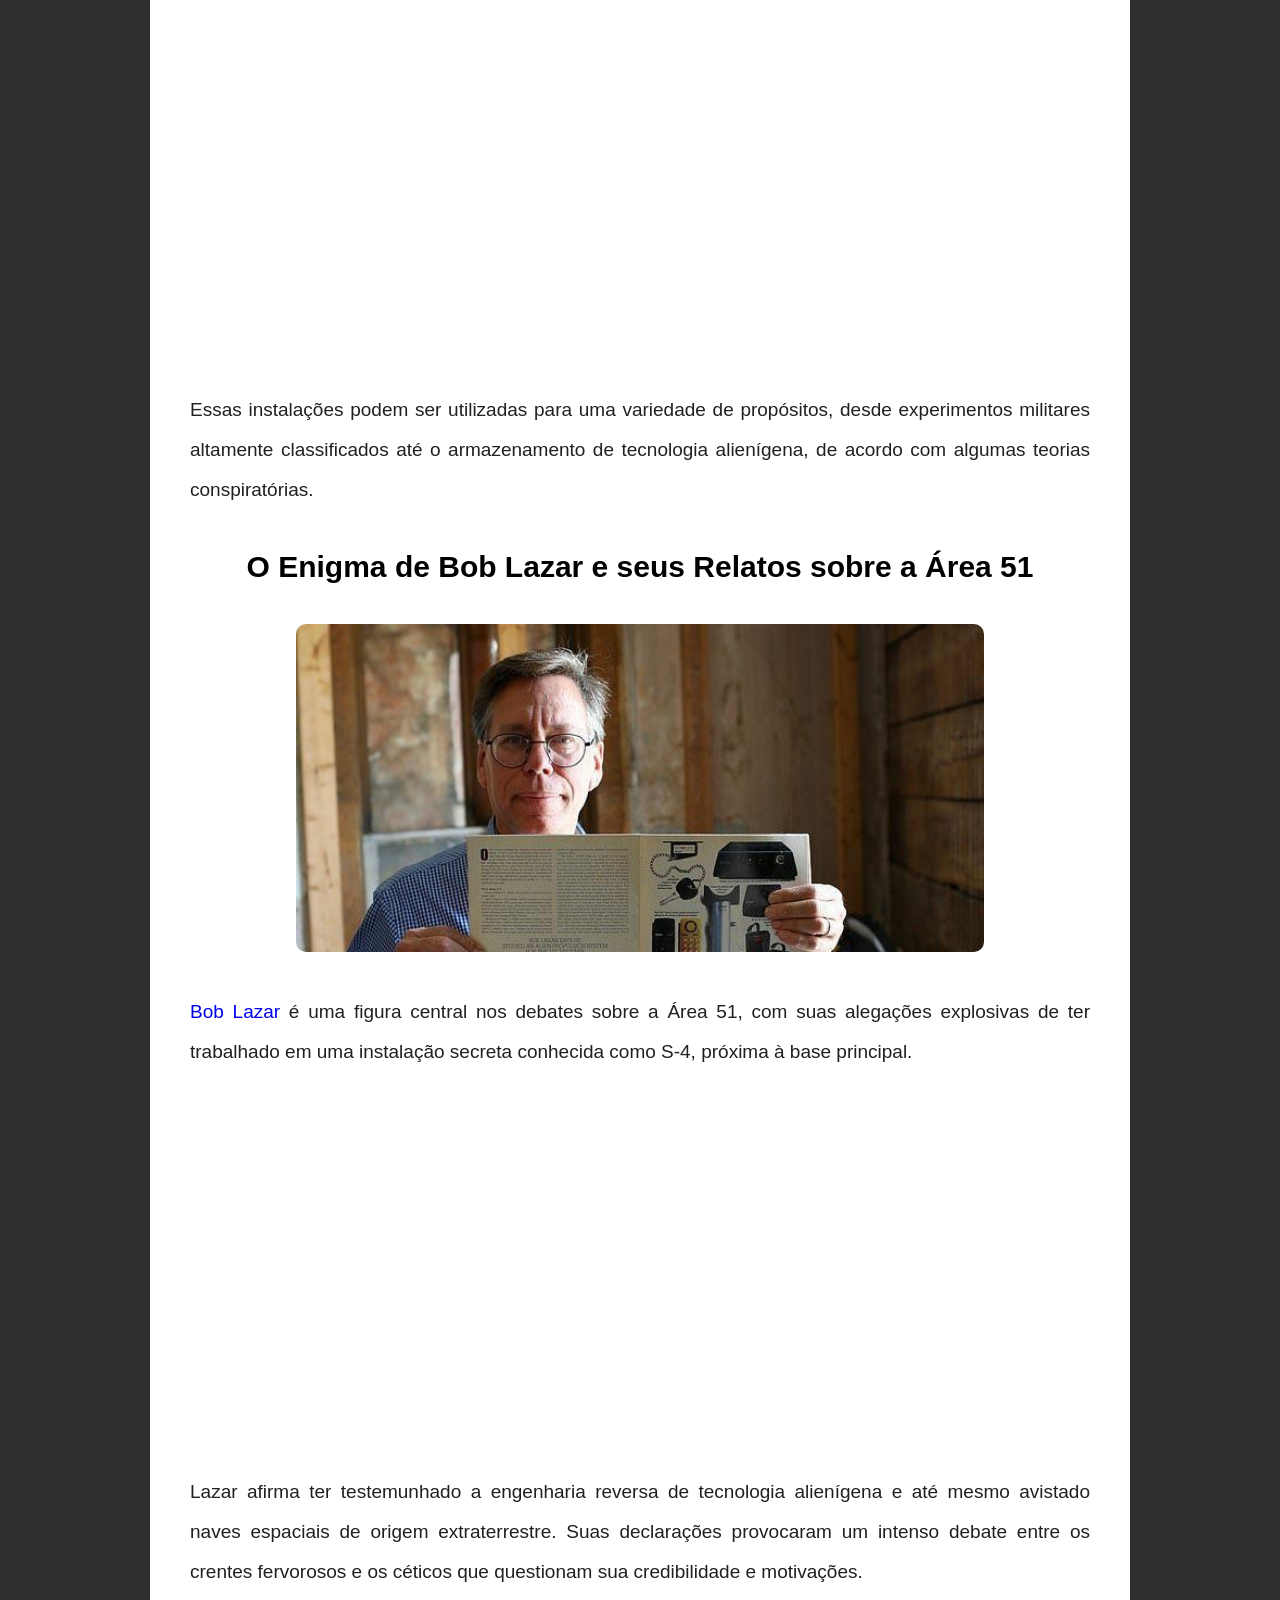
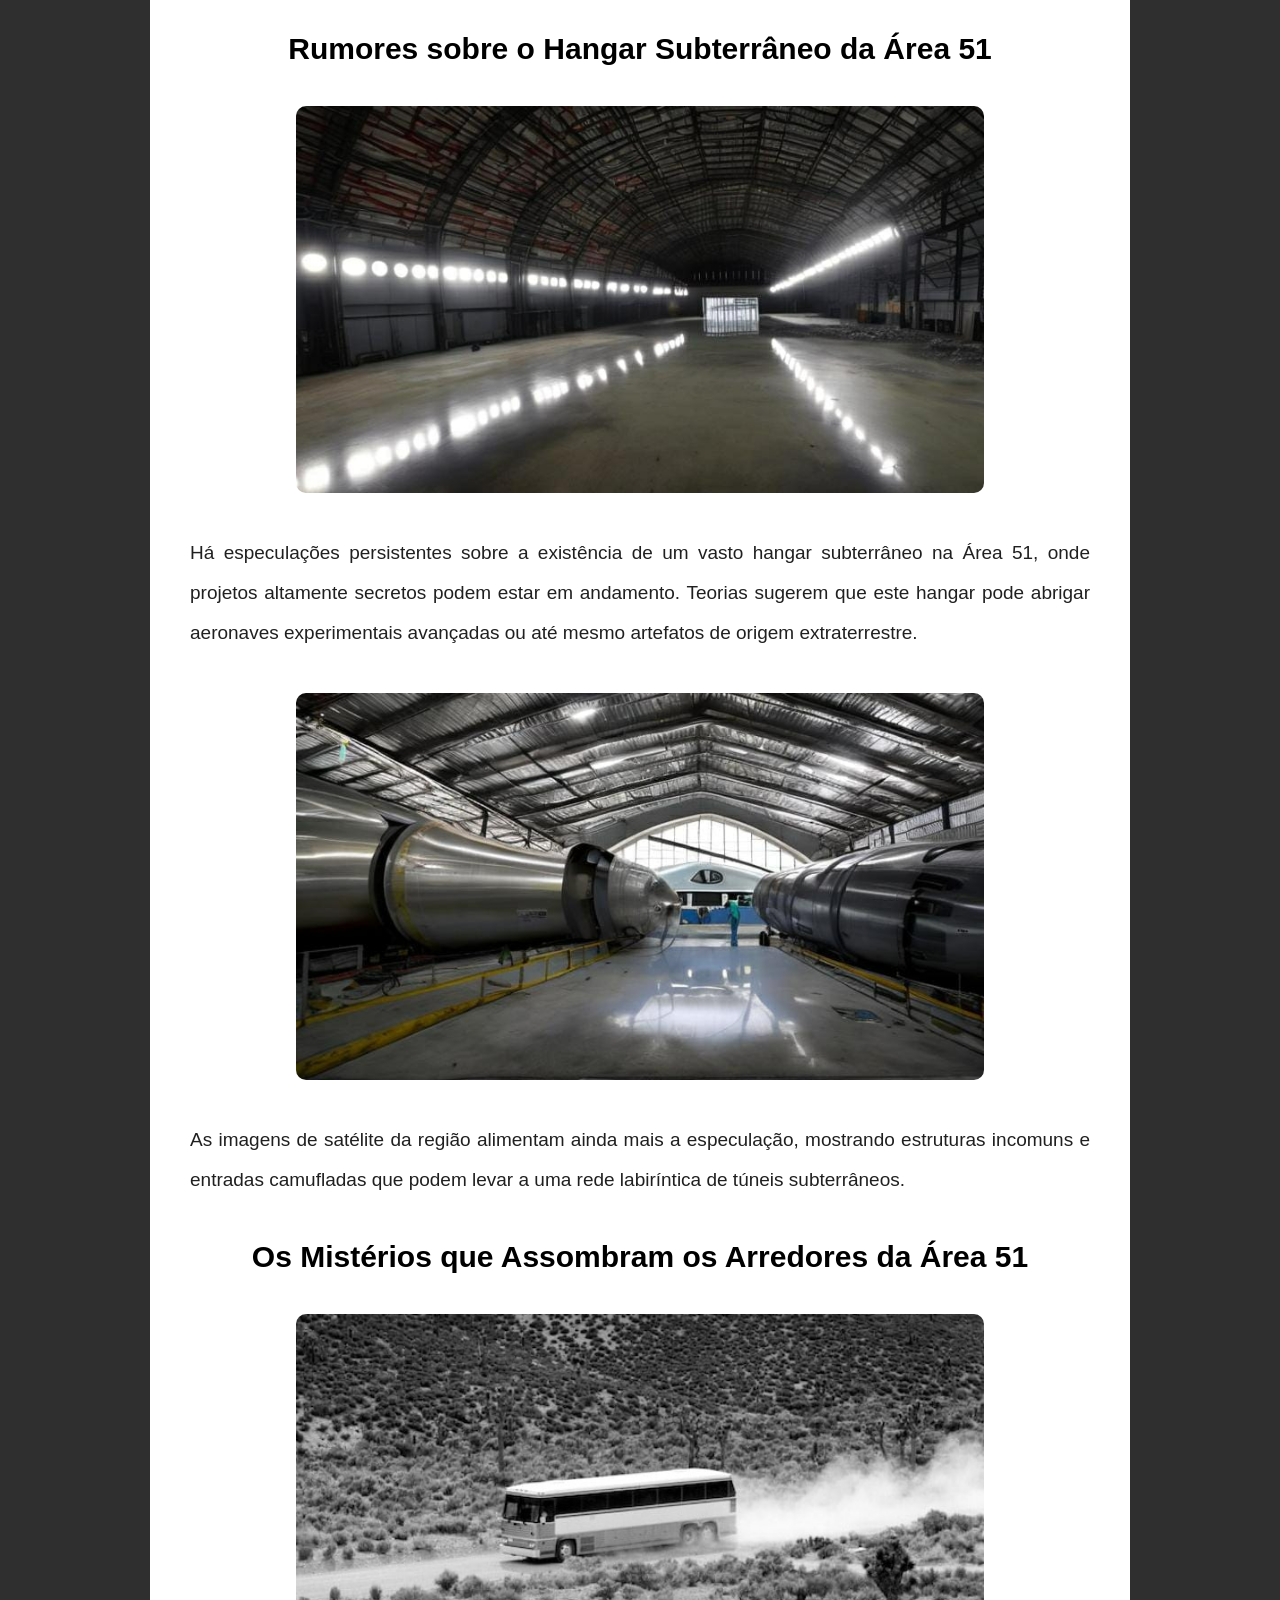
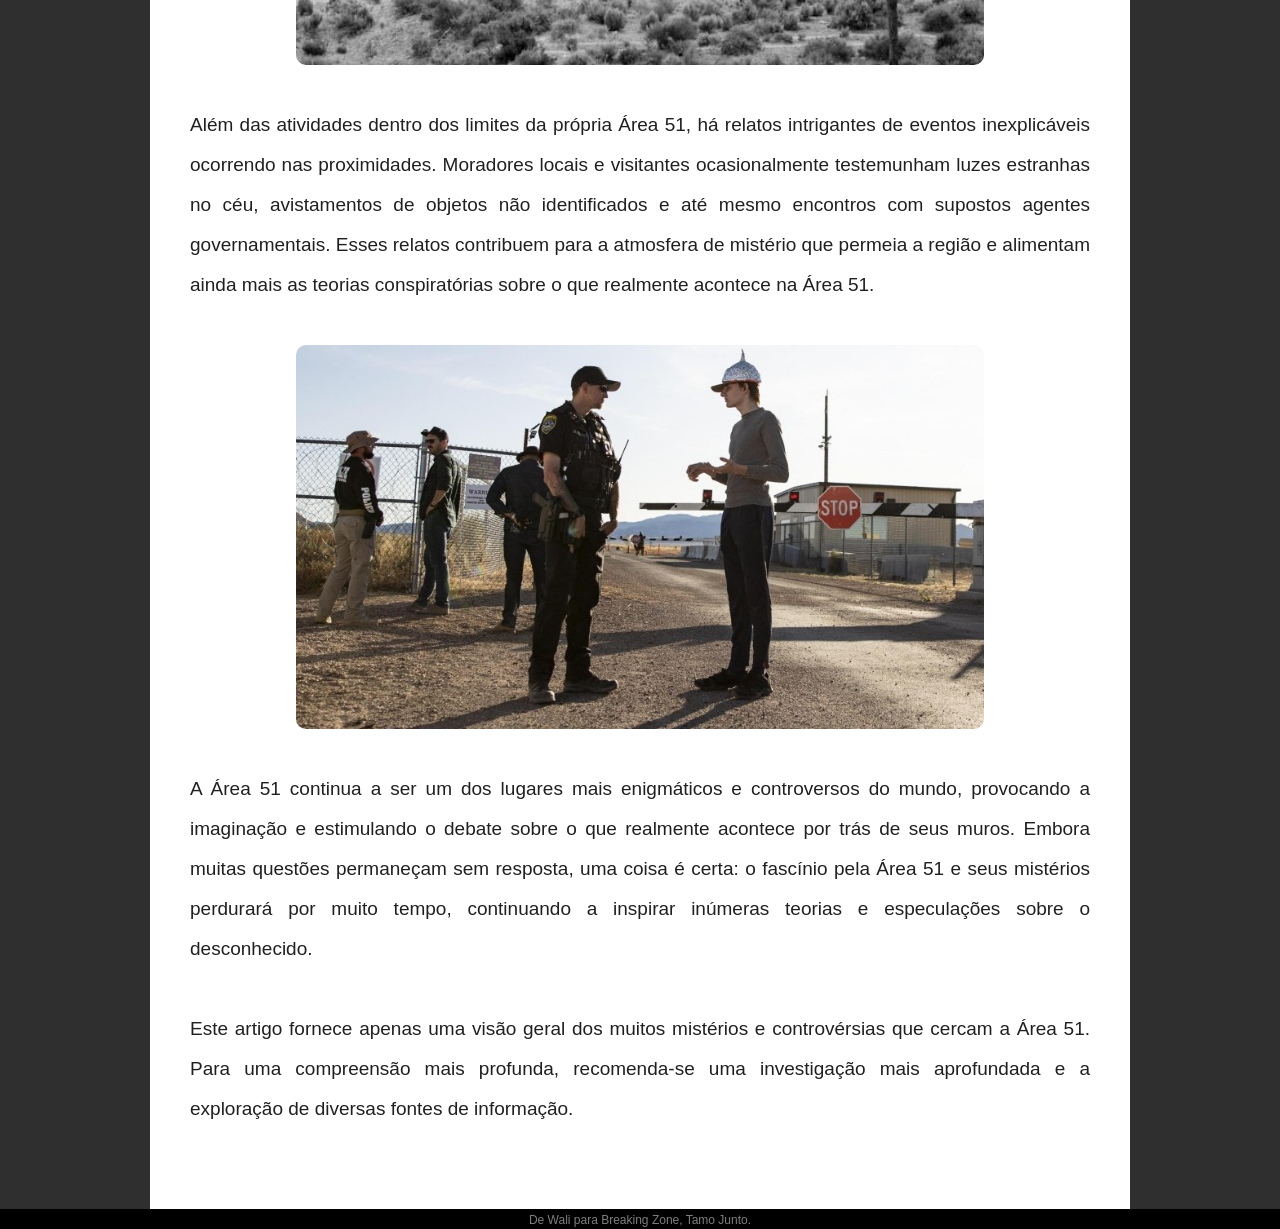
==== commit 7f71f1ea: "at 3" ====
--- a/index.HTML
+++ b/index.HTML
@@ -20,7 +20,10 @@
 
     <h1>Area 51: desvendando seus misterios</h1>
 
-    <img src="AREA 51 ARTIGO/WhatsApp Unknown 2024-02-11 at 16.14.54/Area 51.jpeg" alt="" class="imgp">
+    <picture>
+    <source media="(max-width:560px)" srcset="AREA 51 ARTIGO/A51.jpeg">
+    <img src="AREA 51 ARTIGO/WhatsApp Unknown 2024-02-11 at 16.14.54/Area 51.jpeg" alt="">
+    </picture>
 
 <p>Desde sua criação, a Área 51 tem sido envolta em um véu de segredo e mistério, tornando-se o epicentro de inúmeras teorias da conspiração e especulações sobre atividades extraterrestres. Localizada no deserto de Nevada, esta base militar ultrassecreta desperta a curiosidade e o fascínio de pessoas em todo o mundo.</p>
 
--- a/a51article.css
+++ b/a51article.css
@@ -32,12 +32,11 @@
 
 article>p
 {
-font-size: 1.4em;
+font-size: 19px;
 text-align:justify;
 line-height: 40px;
 margin: 40px 0px 40px;
 font-family:var(--nun);
-font-weight:200;
 color: var(--cin);
 }
 
@@ -51,7 +50,7 @@
 
 h1
 {
-font-size: 2.8em;
+font-size: 35px;
 font-family:var(--nun);
 font-weight: bolder;
 color: var(--cin);
@@ -72,7 +71,7 @@
 {
 display: block;
 width: 100%;
-max-width: 43em;
+max-width:43em;
 border-radius: 10px;
 margin: auto;
 }
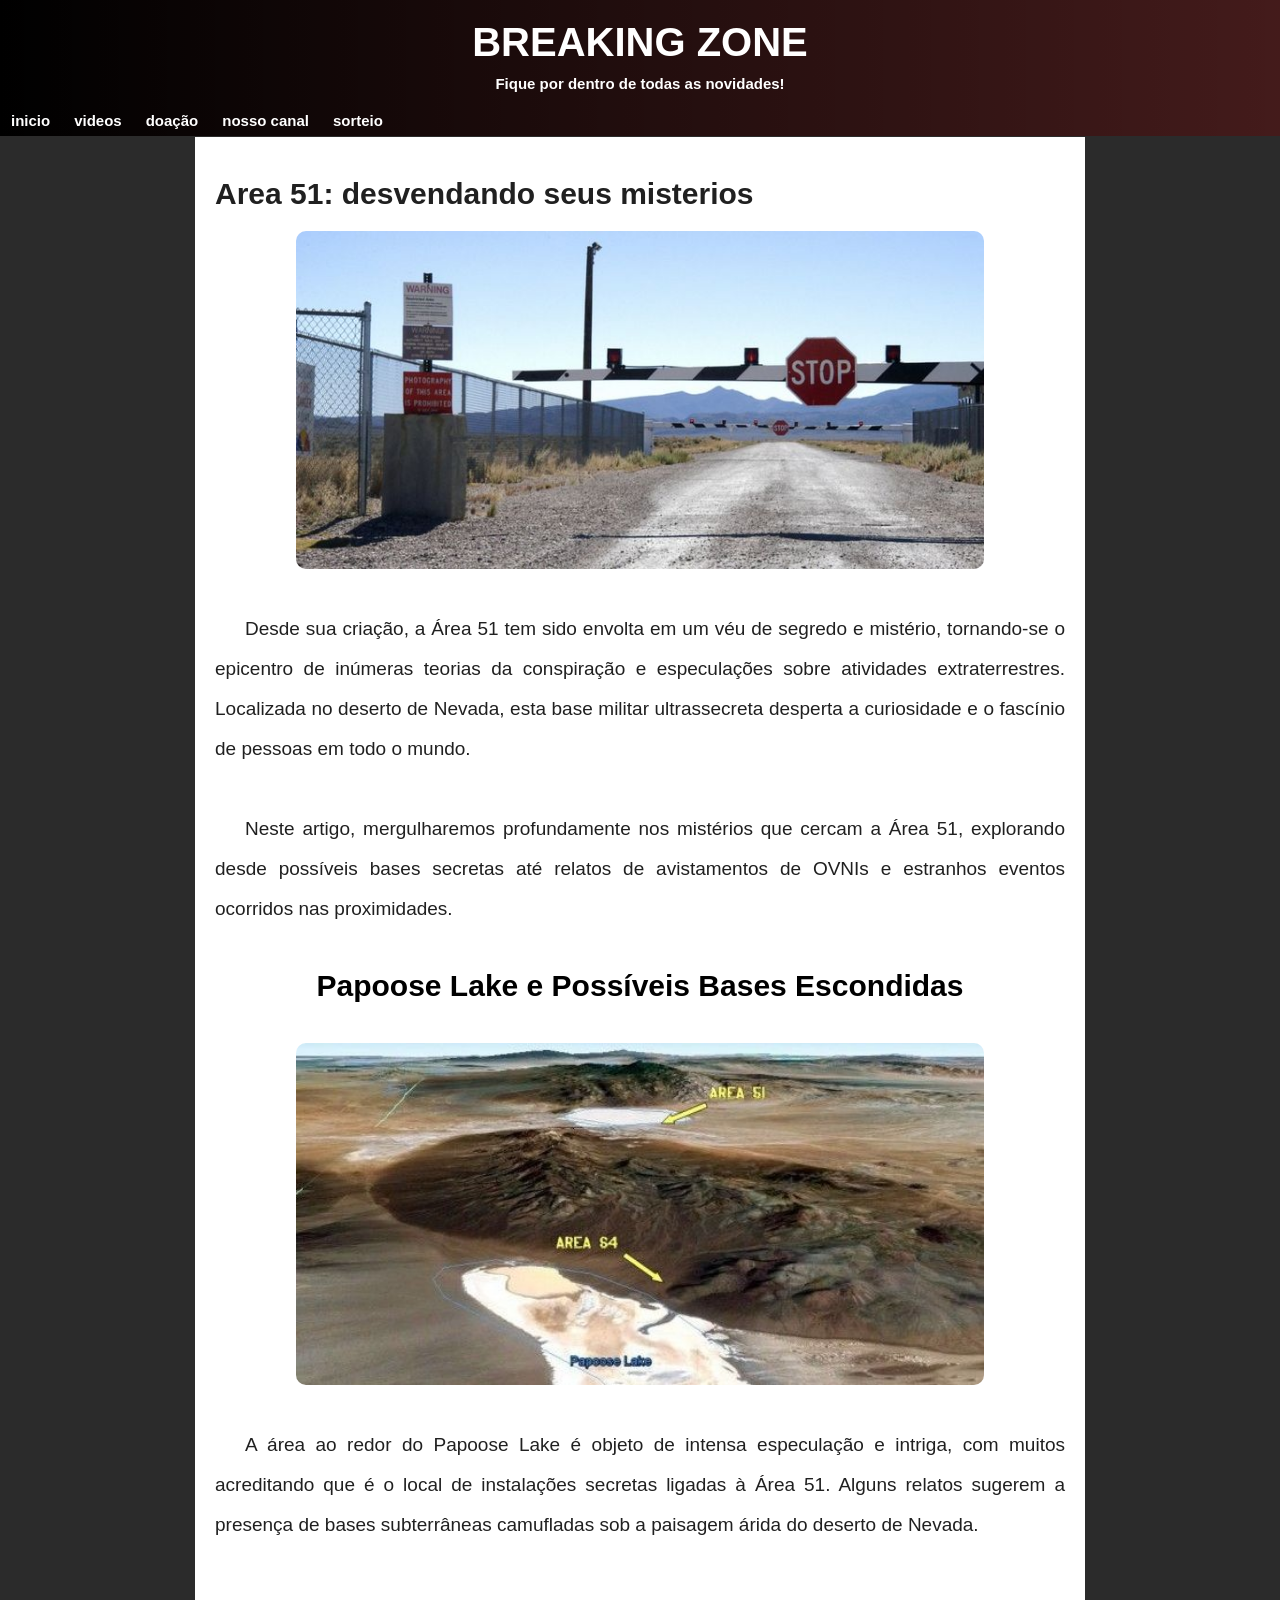
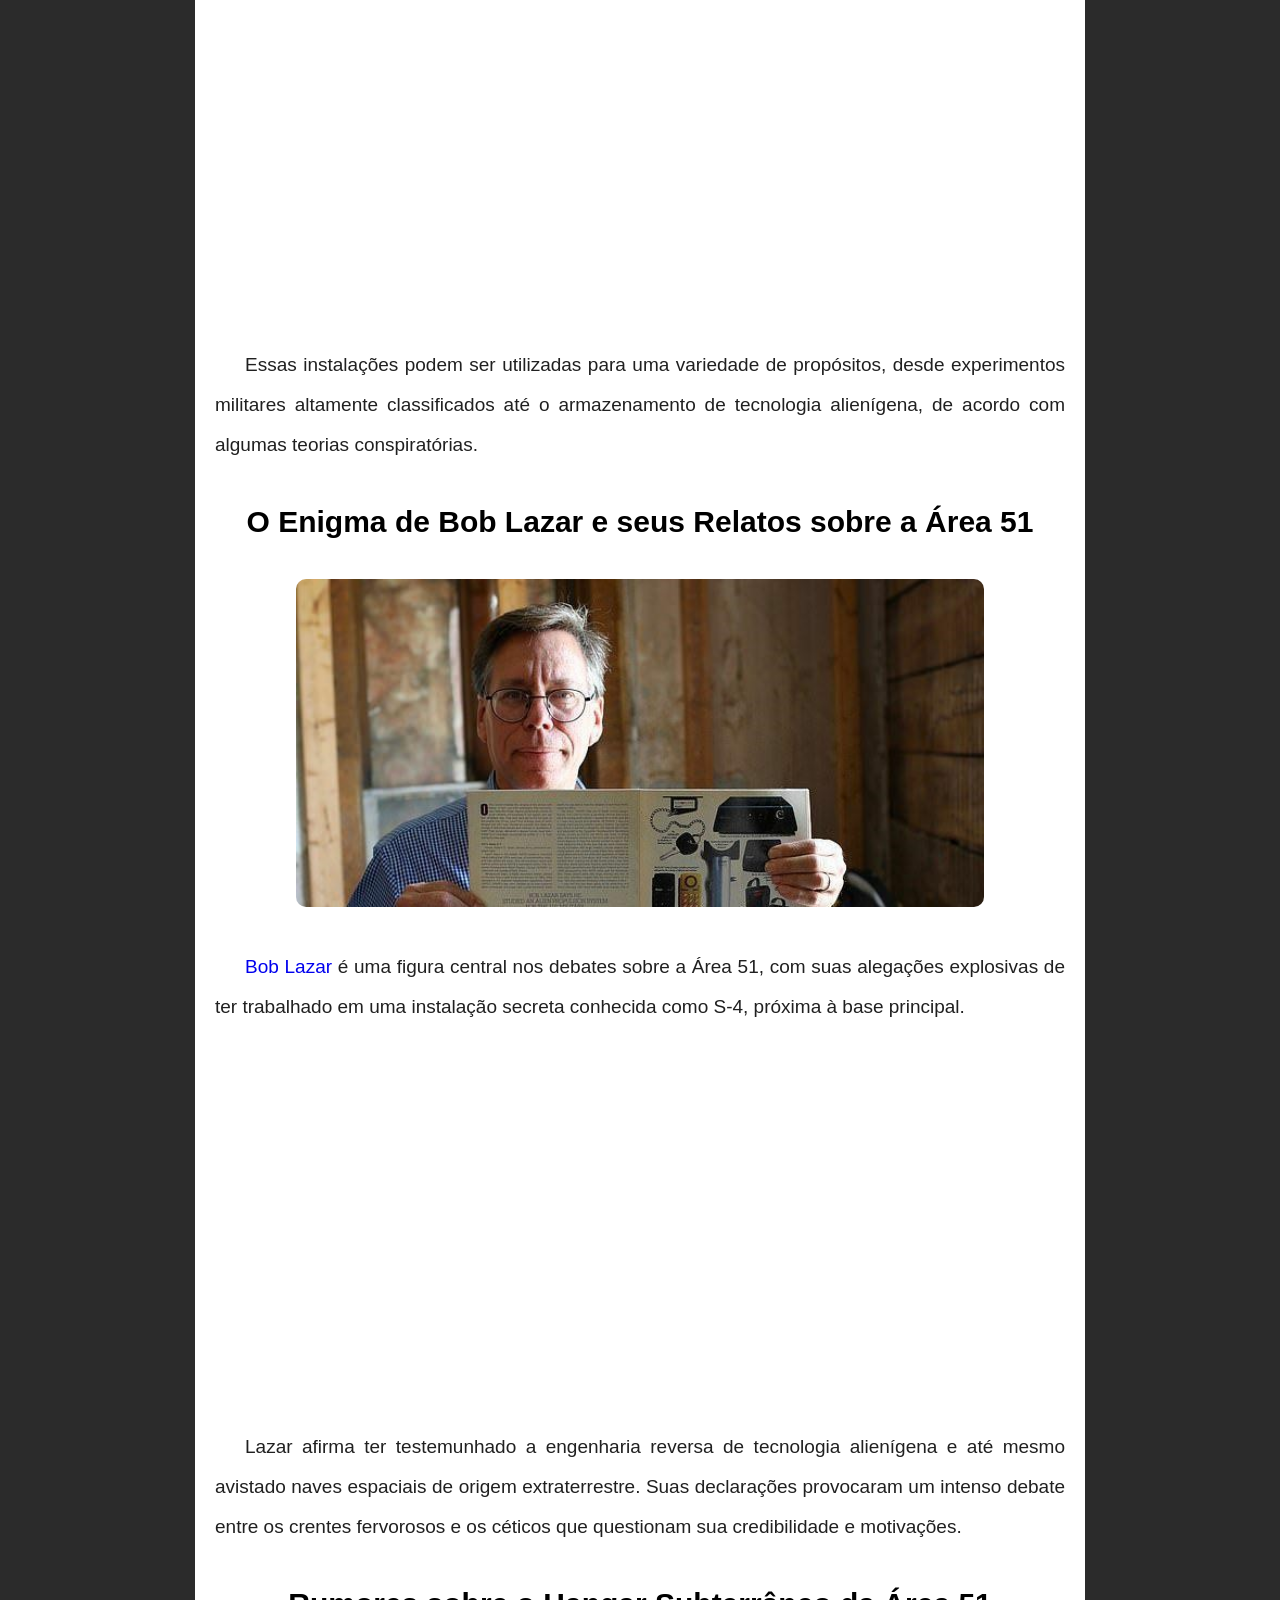
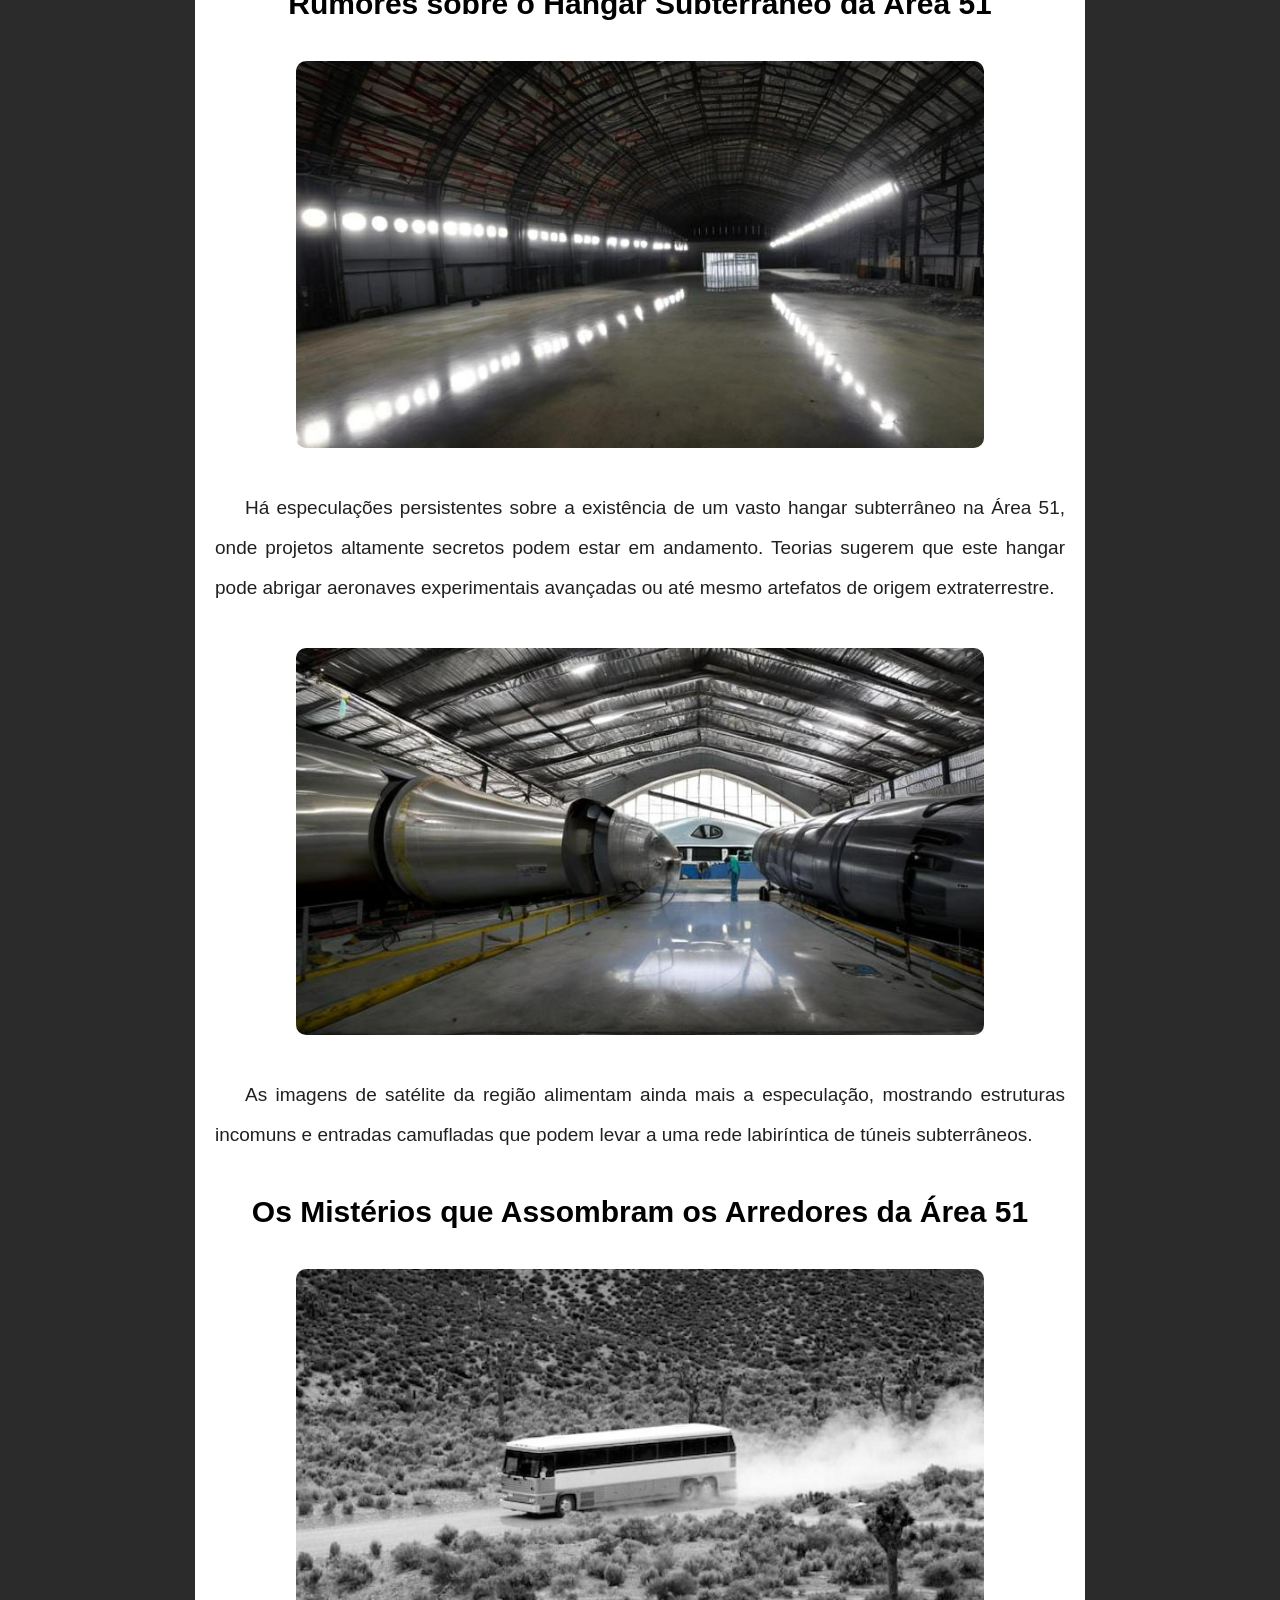
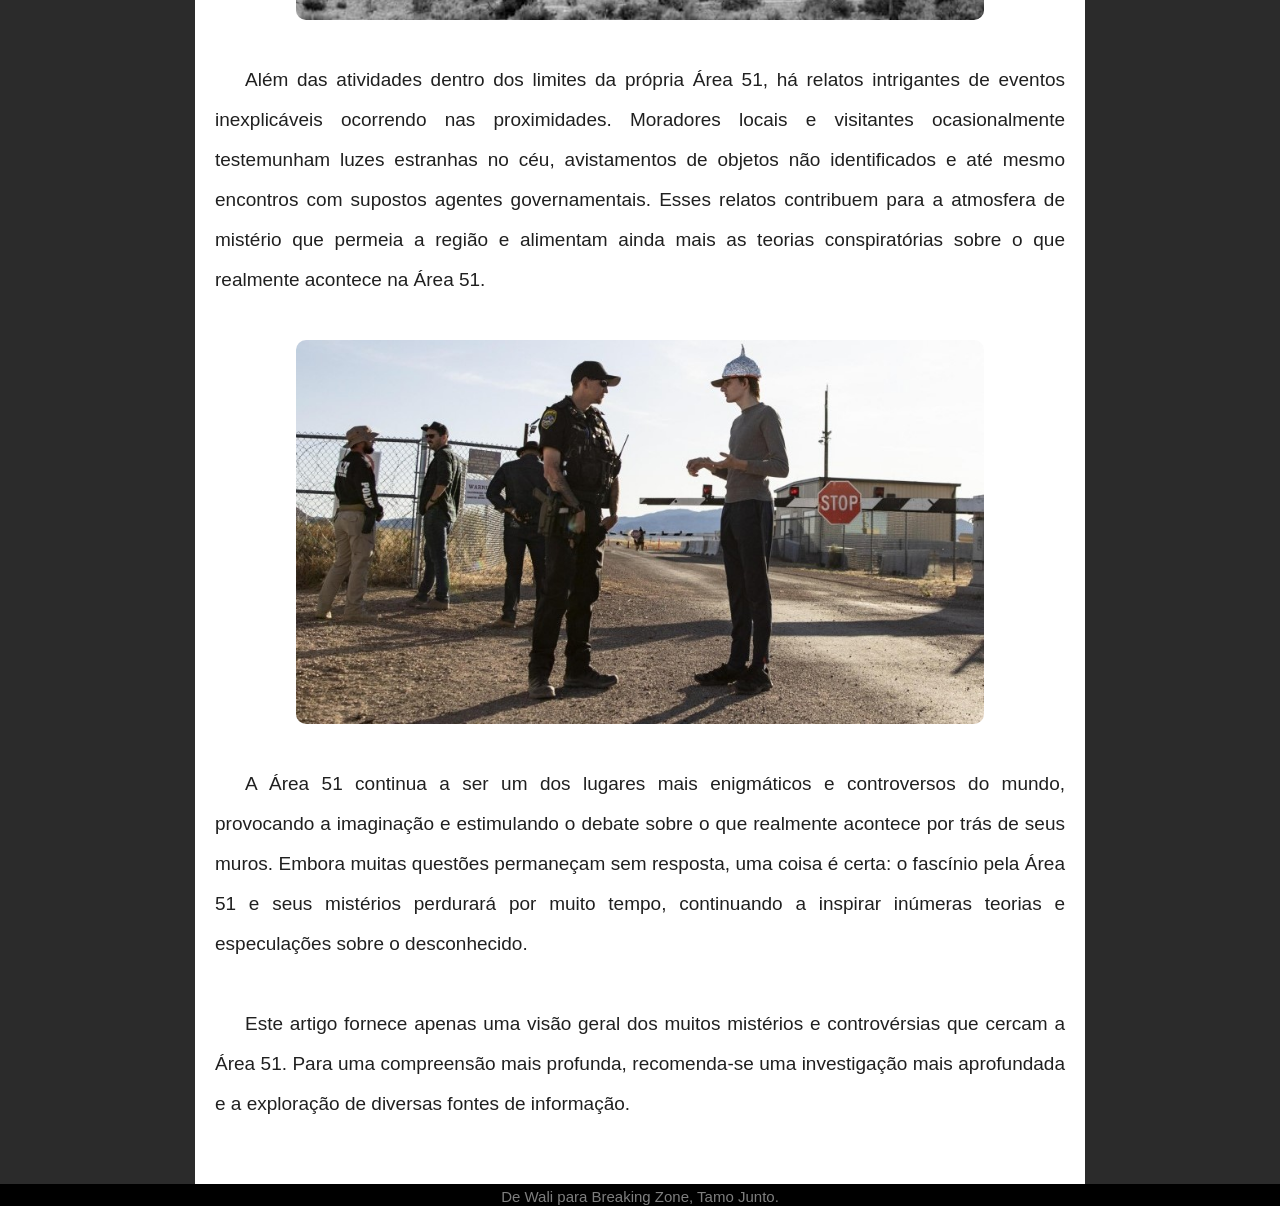
==== commit 3d5af415: "at 7" ====
--- a/index.HTML
+++ b/index.HTML
@@ -21,8 +21,8 @@
     <h1>Area 51: desvendando seus misterios</h1>
 
     <picture>
-    <source media="(max-width:560px)" srcset="AREA 51 ARTIGO/A51.jpeg">
-    <img src="AREA 51 ARTIGO/WhatsApp Unknown 2024-02-11 at 16.14.54/Area 51.jpeg" alt="">
+    <source media="(max-width:300px)" srcset="AREA 51 ARTIGO/A51.jpeg">
+    <img src="AREA 51 ARTIGO/WhatsApp Unknown 2024-02-11 at 16.14.54/Area 51.jpeg" alt="imagem da area 51">
     </picture>
 
 <p>Desde sua criação, a Área 51 tem sido envolta em um véu de segredo e mistério, tornando-se o epicentro de inúmeras teorias da conspiração e especulações sobre atividades extraterrestres. Localizada no deserto de Nevada, esta base militar ultrassecreta desperta a curiosidade e o fascínio de pessoas em todo o mundo.</p>
--- a/a51article.css
+++ b/a51article.css
@@ -18,25 +18,26 @@
 {
 margin: 0%;
 padding: 0%;
-background-color: rgba(0, 0, 0, 0.815);
+background-color: rgb(43, 43, 43);
 }
 
 article
 {
 margin: auto;
-max-width: 900px;
-padding: 40px;
+max-width: 850px;
+padding: 20px;
 background-color: #ffffff;
-margin-top: 20px;
+margin-top: -15px;
 }
 
 article>p
 {
 font-size: 19px;
 text-align:justify;
+text-indent: 30px;
 line-height: 40px;
 margin: 40px 0px 40px;
-font-family:var(--nun);
+font-family:var(--rob);
 color: var(--cin);
 }
 
@@ -50,13 +51,12 @@
 
 h1
 {
-font-size: 35px;
+font-size: 30px;
 font-family:var(--nun);
 font-weight: bolder;
 color: var(--cin);
-margin: 0px 10px 40px -5px;
+margin: 20px 10px 20px 0px;
 width: auto;
-
 }
 
 img.imgp
@@ -91,12 +91,11 @@
 {
 background-color: #000000;
 color: #7e7e7e;
-font-weight: lighter;
-font-size: 12px;
+font-size: 15px;
 text-align: center;
 height: 10px;
 font-family: var(--rob);
-padding: 4px 0px 6px 0px;
+padding: 4px 0px 8px 0px;
 }
 
 menu
@@ -117,7 +116,6 @@
 color: #ffffff;
 max-width: 350px;
 margin: auto;
-
 }
 
 menu>div
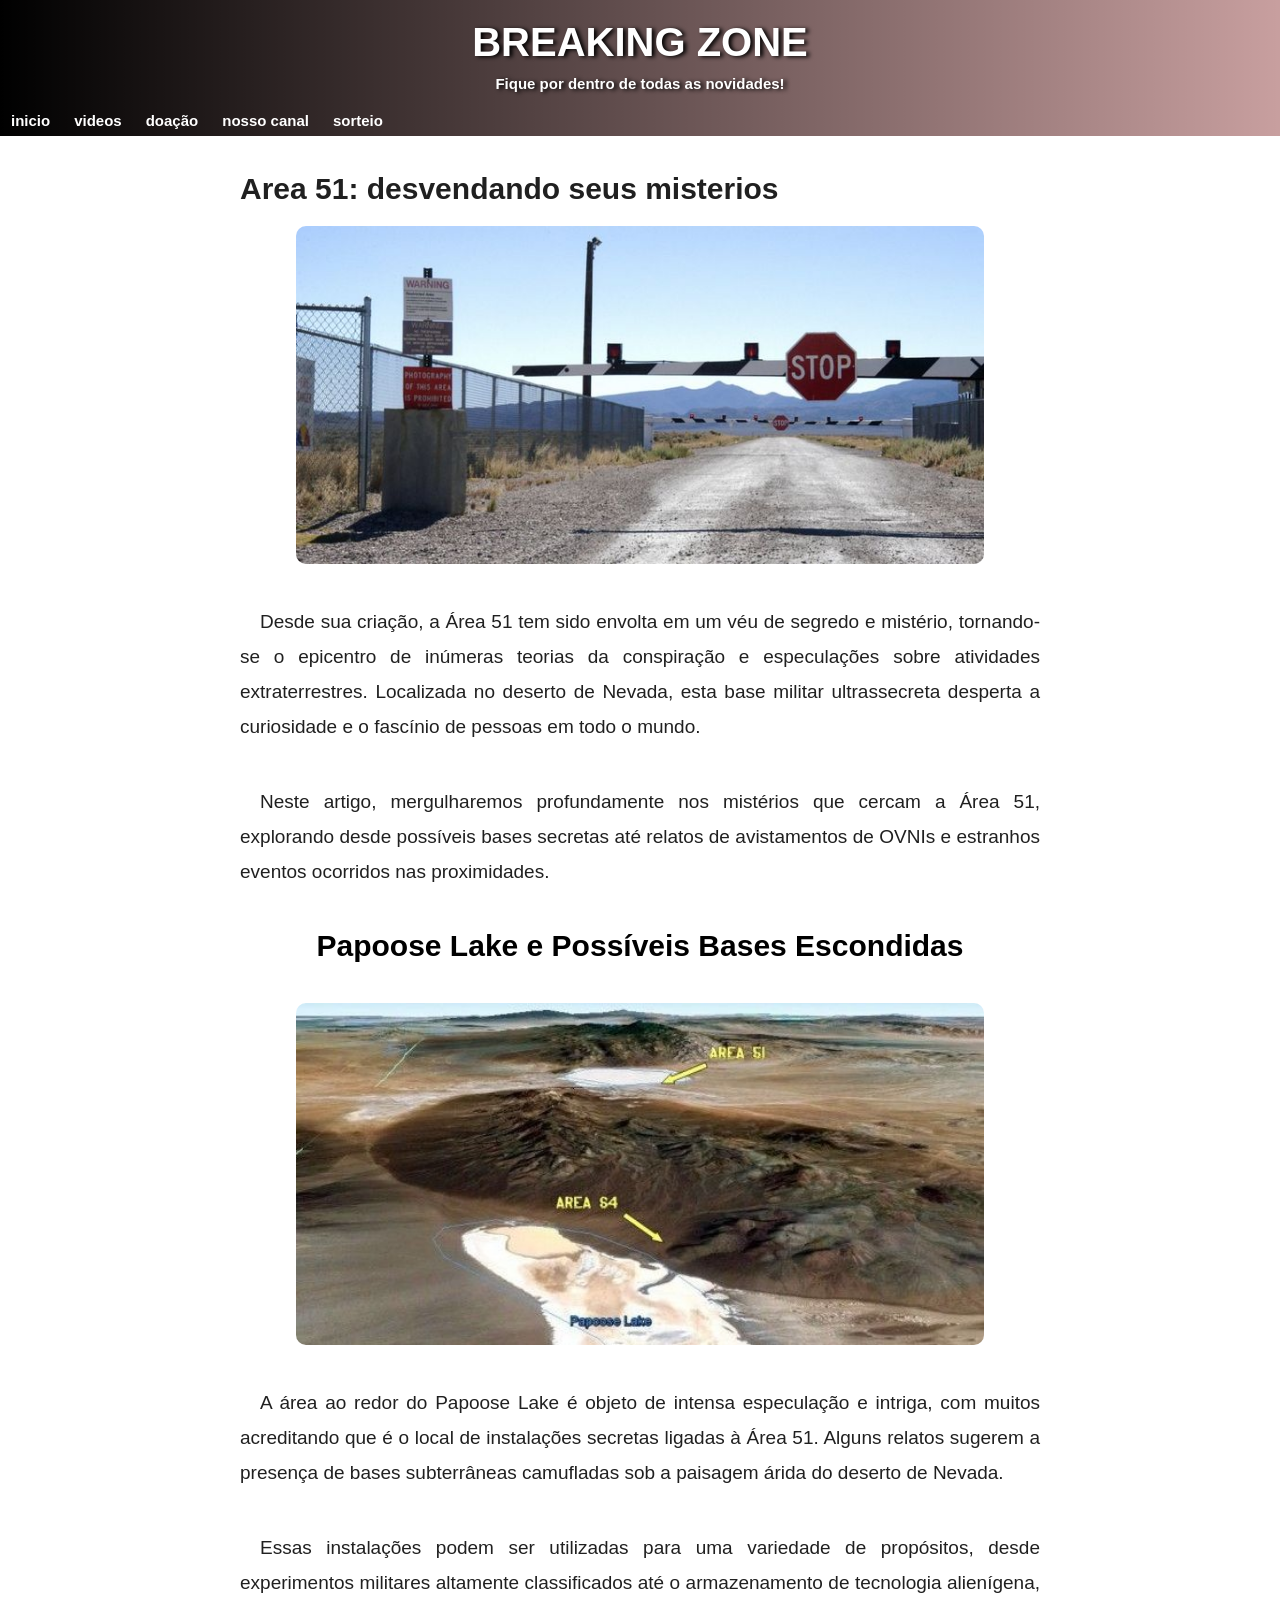
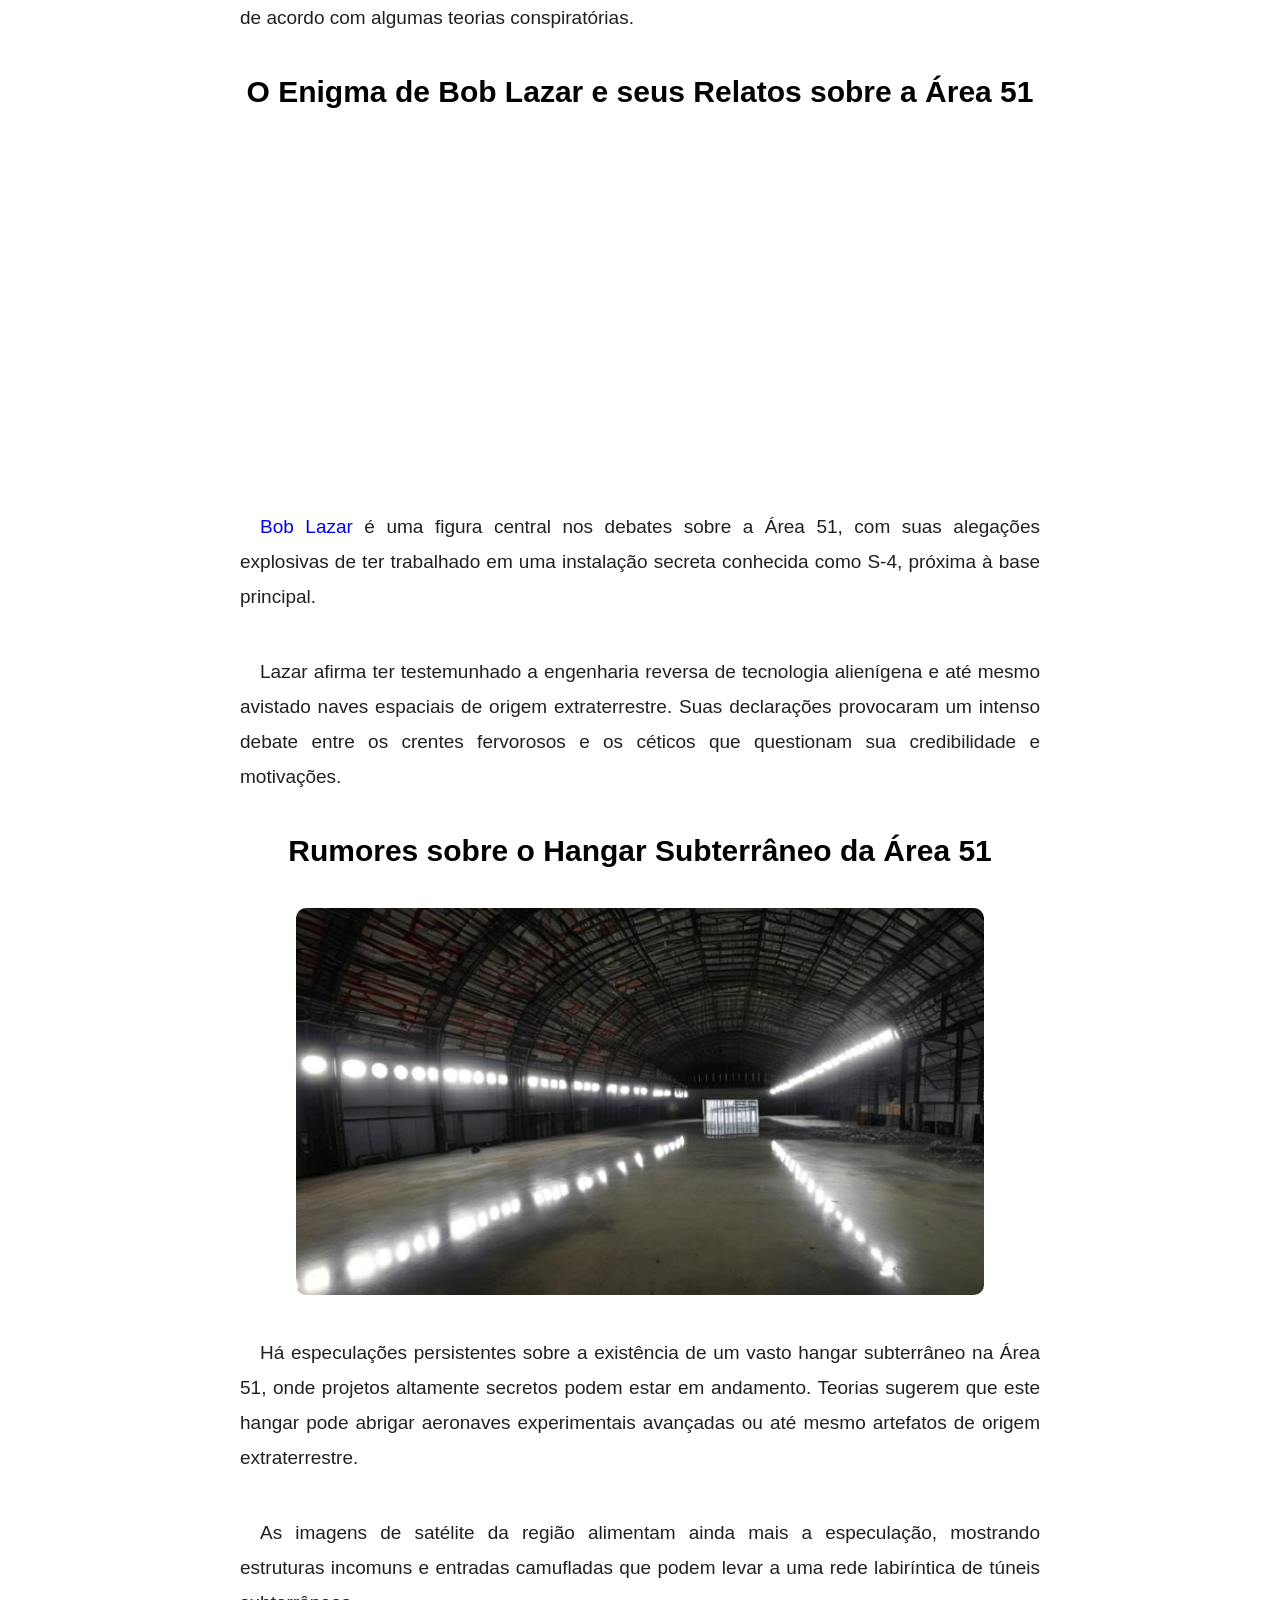
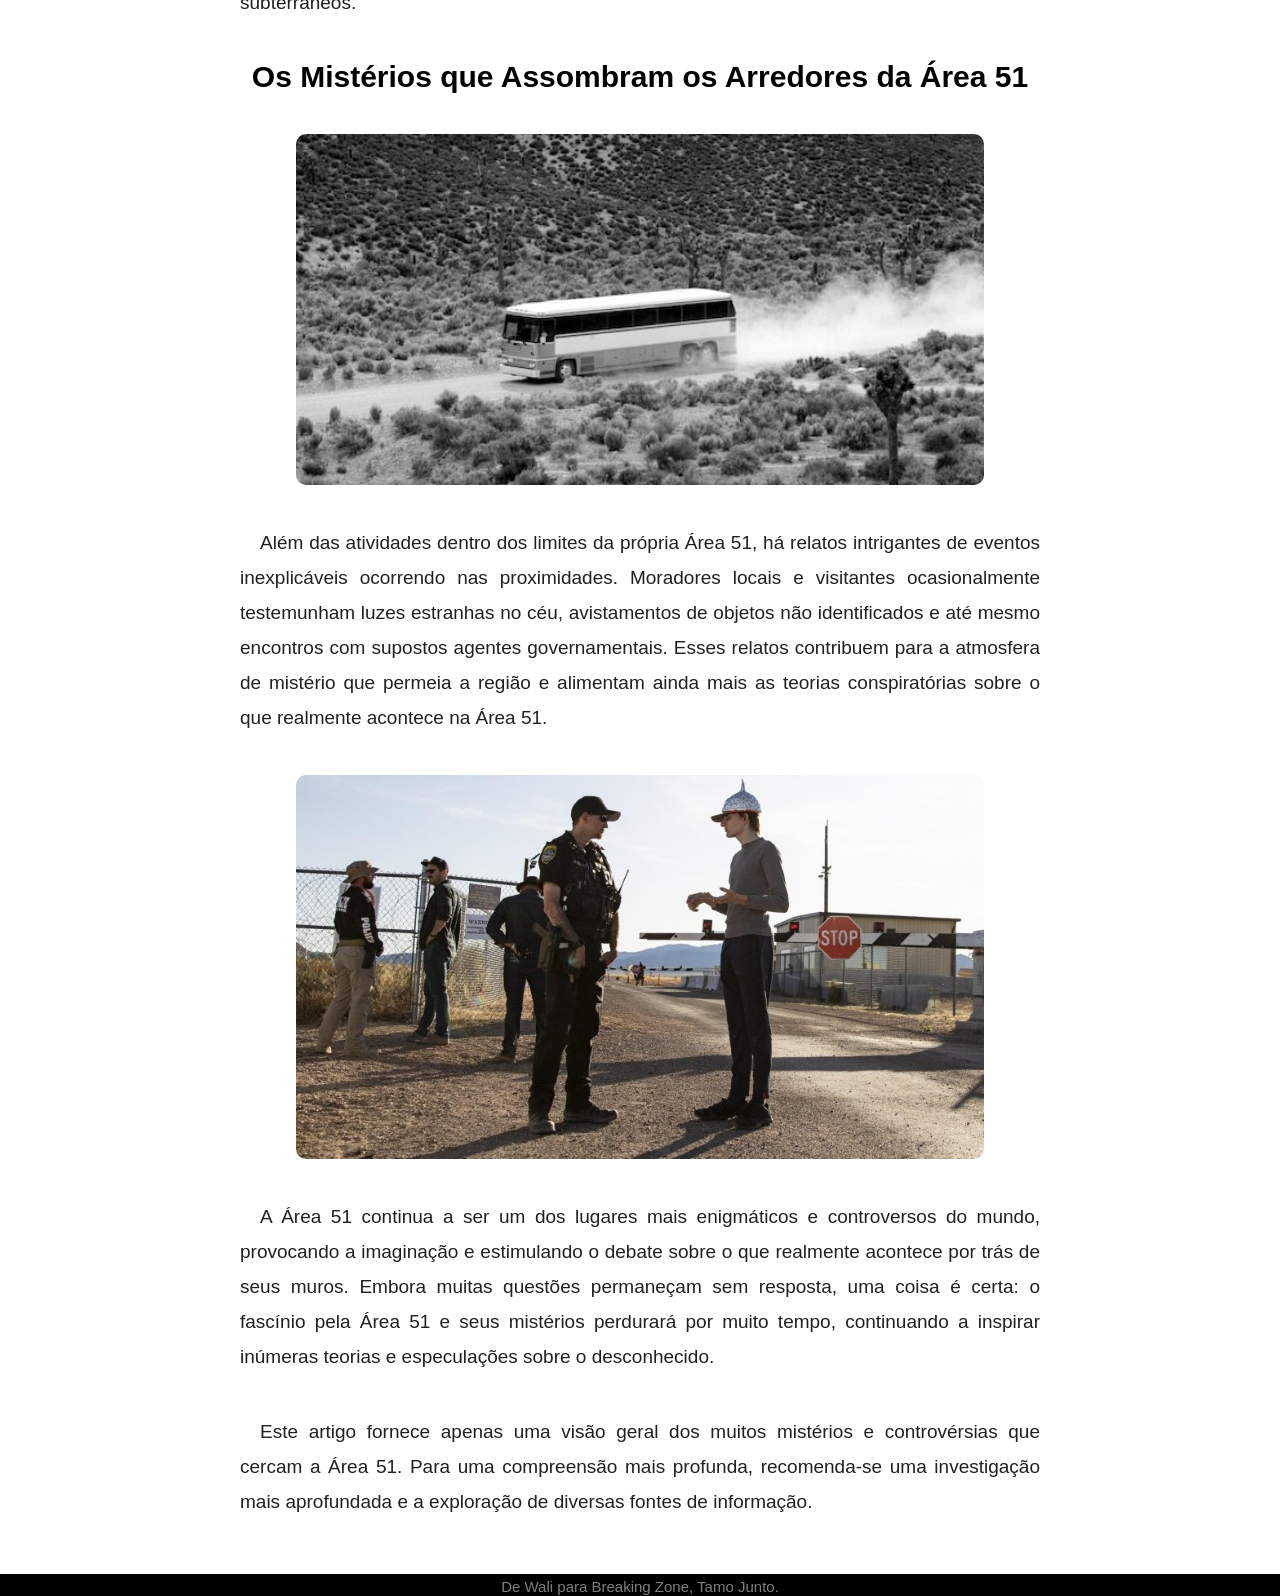
==== commit a0f1c1c3: "at9" ====
--- a/index.HTML
+++ b/index.HTML
@@ -35,17 +35,16 @@
 
 <p>A área ao redor do Papoose Lake é objeto de intensa especulação e intriga, com muitos acreditando que é o local de instalações secretas ligadas à Área 51. Alguns relatos sugerem a presença de bases subterrâneas camufladas sob a paisagem árida do deserto de Nevada. </p>
 
-<iframe width="560" height="315" src="https://www.youtube.com/embed/6665oE-AkgU?si=f9fWnMghHW2y1Uom" title="YouTube video player" frameborder="0" allow="accelerometer; autoplay; clipboard-write; encrypted-media; gyroscope; picture-in-picture; web-share" allowfullscreen></iframe>
+
 
 <p>Essas instalações podem ser utilizadas para uma variedade de propósitos, desde experimentos militares altamente classificados até o armazenamento de tecnologia alienígena, de acordo com algumas teorias conspiratórias.</p>
 
 <h2>O Enigma de Bob Lazar e seus Relatos sobre a Área 51</h2>
 
-<img src="AREA 51 ARTIGO/WhatsApp Unknown 2024-02-11 at 16.14.54/BOB.jpeg" alt="">
+<iframe width="560" height="315" src="https://www.youtube.com/embed/4UjqFaQq_7I?si=G09yxk8MHdbVJI1a" title="YouTube video player" frameborder="0" allow="accelerometer; autoplay; clipboard-write; encrypted-media; gyroscope; picture-in-picture; web-share" allowfullscreen></iframe>
 
 <p><a href="https://pt.wikipedia.org/wiki/Bob_Lazar" class="bob" target="_blank">Bob Lazar</a> é uma figura central nos debates sobre a Área 51, com suas alegações explosivas de ter trabalhado em uma instalação secreta conhecida como S-4, próxima à base principal.</p>
 
-<iframe width="560" height="315" src="https://www.youtube.com/embed/4UjqFaQq_7I?si=G09yxk8MHdbVJI1a" title="YouTube video player" frameborder="0" allow="accelerometer; autoplay; clipboard-write; encrypted-media; gyroscope; picture-in-picture; web-share" allowfullscreen></iframe>
 
 <p>Lazar afirma ter testemunhado a engenharia reversa de tecnologia alienígena e até mesmo avistado naves espaciais de origem extraterrestre. Suas declarações provocaram um intenso debate entre os crentes fervorosos e os céticos que questionam sua credibilidade e motivações.</p>
 
@@ -57,8 +56,6 @@
     
 
 <p>Há especulações persistentes sobre a existência de um vasto hangar subterrâneo na Área 51, onde projetos altamente secretos podem estar em andamento. Teorias sugerem que este hangar pode abrigar aeronaves experimentais avançadas ou até mesmo artefatos de origem extraterrestre.</p>
-
-<img src="AREA 51 ARTIGO/WhatsApp Unknown 2024-02-11 at 16.14.54/AVIÕES HANGAR.jpeg" alt="">
 
 <p> As imagens de satélite da região alimentam ainda mais a especulação, mostrando estruturas incomuns e entradas camufladas que podem levar a uma rede labiríntica de túneis subterrâneos.</p>
 
--- a/a51article.css
+++ b/a51article.css
@@ -18,14 +18,14 @@
 {
 margin: 0%;
 padding: 0%;
-background-color: rgb(43, 43, 43);
+background-color: rgb(255, 255, 255);
 }
 
 article
 {
 margin: auto;
-max-width: 850px;
-padding: 20px;
+max-width: 800px;
+padding: 15px;
 background-color: #ffffff;
 margin-top: -15px;
 }
@@ -34,8 +34,8 @@
 {
 font-size: 19px;
 text-align:justify;
-text-indent: 30px;
-line-height: 40px;
+text-indent: 20px;
+line-height: 35px;
 margin: 40px 0px 40px;
 font-family:var(--rob);
 color: var(--cin);
@@ -69,11 +69,11 @@
 
 img
 {
-display: block;
 width: 100%;
 max-width:43em;
 border-radius: 10px;
 margin: auto;
+display: block;
 }
 
 
@@ -116,6 +116,7 @@
 color: #ffffff;
 max-width: 350px;
 margin: auto;
+text-shadow: 3px 1px 4px rgb(0, 0, 0);
 }
 
 menu>div
@@ -126,7 +127,7 @@
 margin: 10px 0px  20px 0px;
 color: #ffffff;
 font-weight: bold;
-
+text-shadow: 3px 1px 4px rgb(0, 0, 0);
 }
 
 menu>a
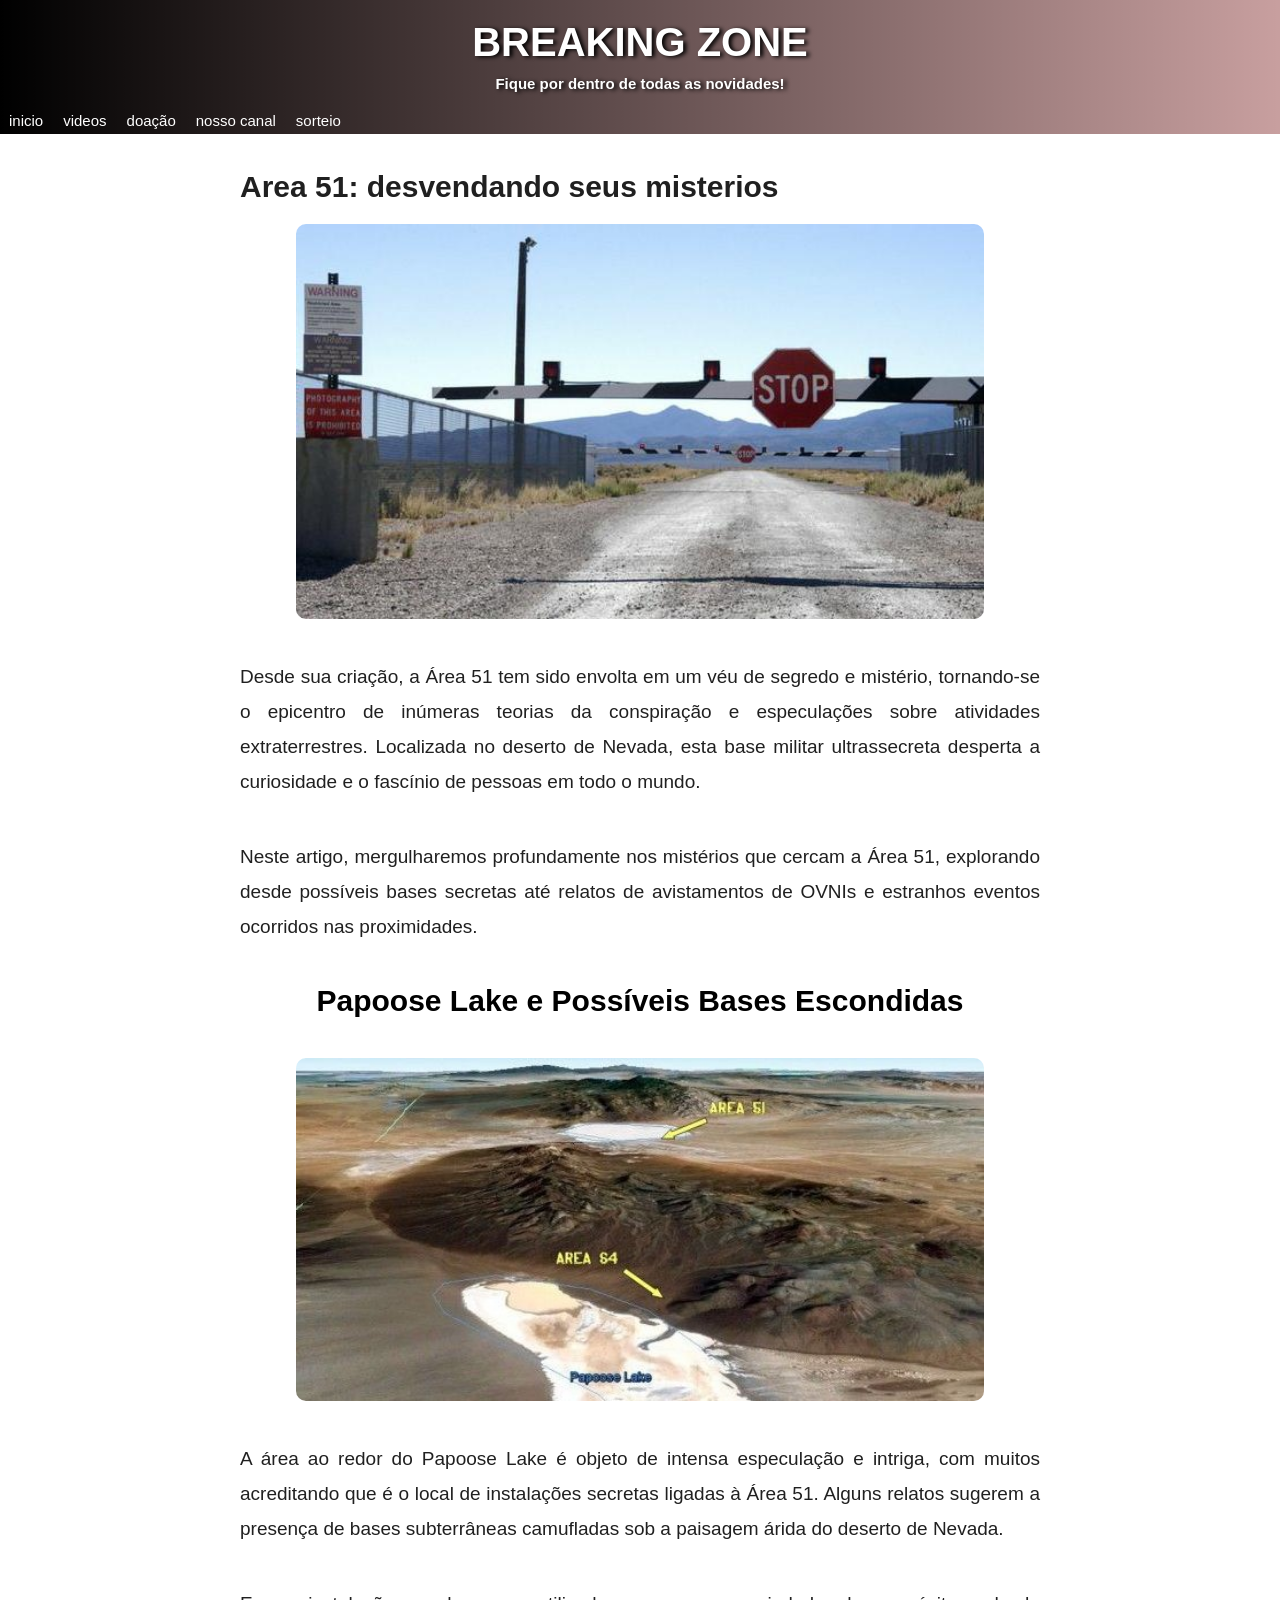
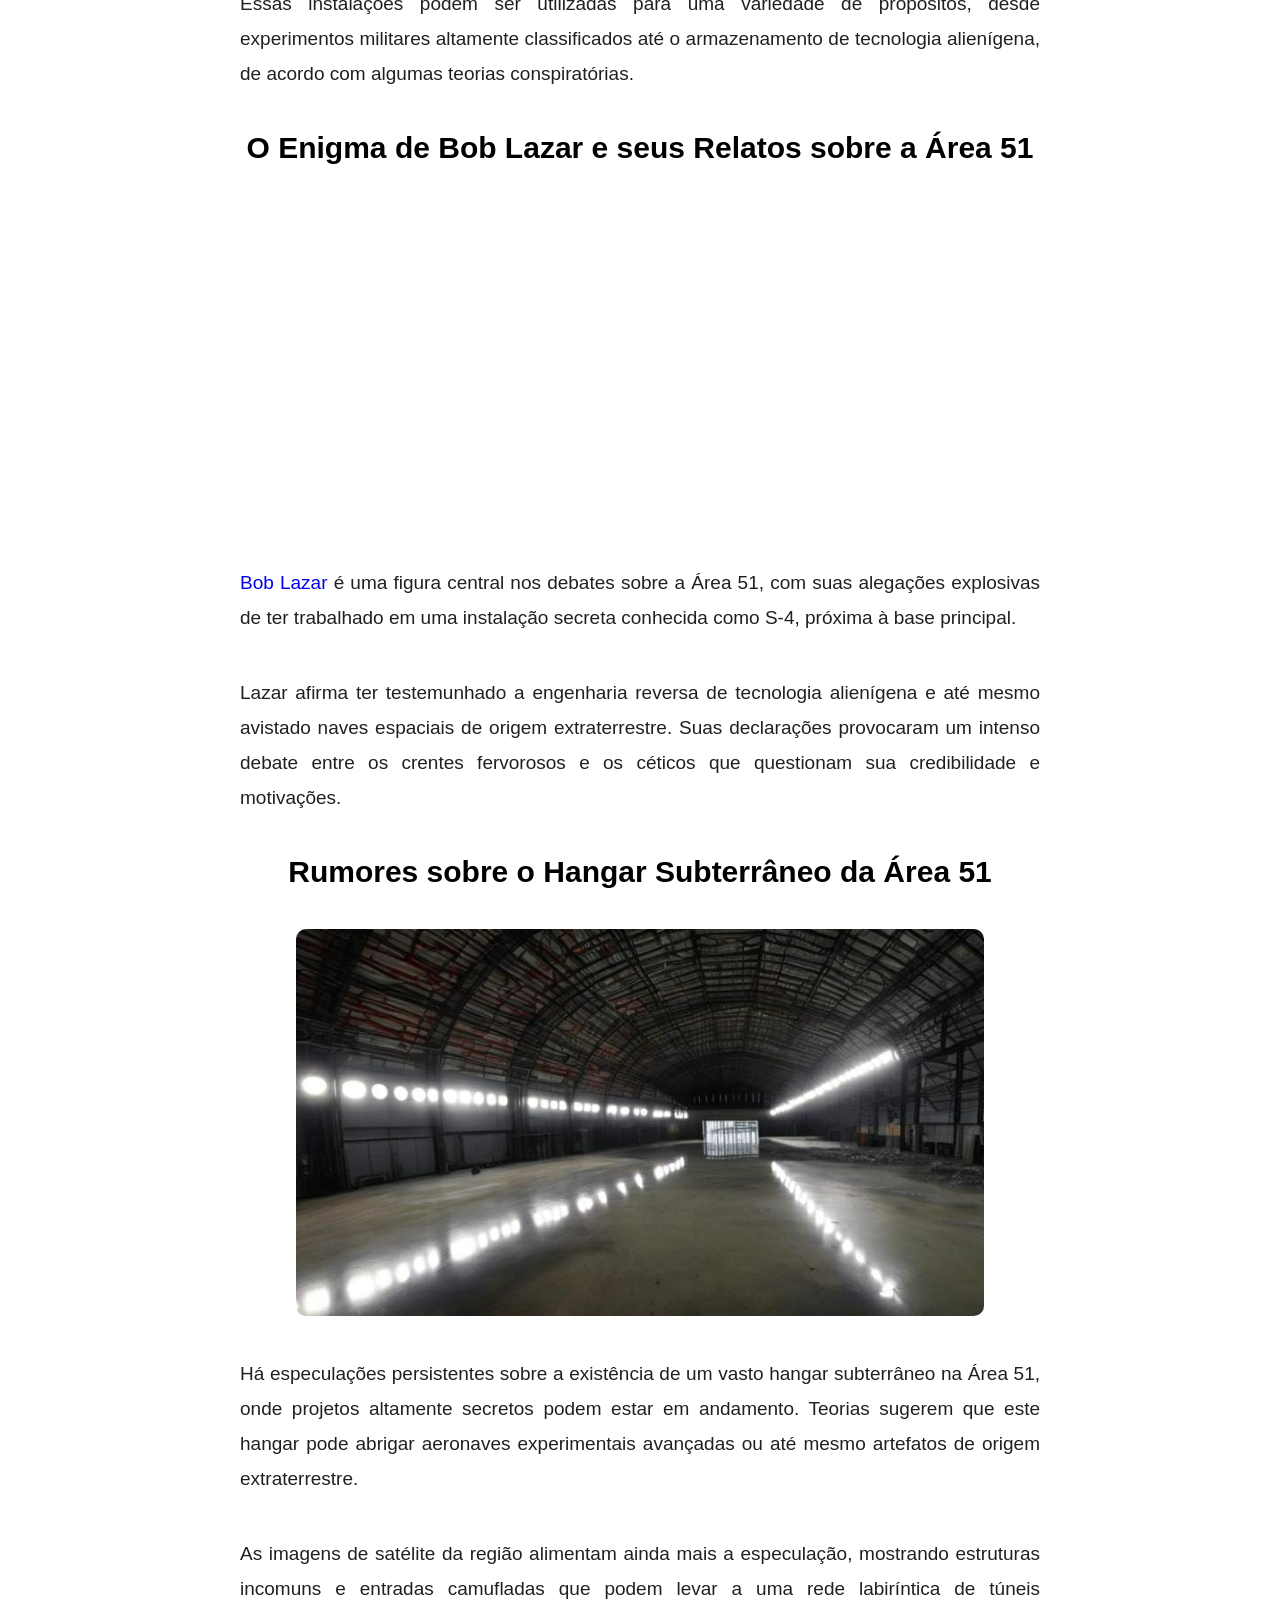
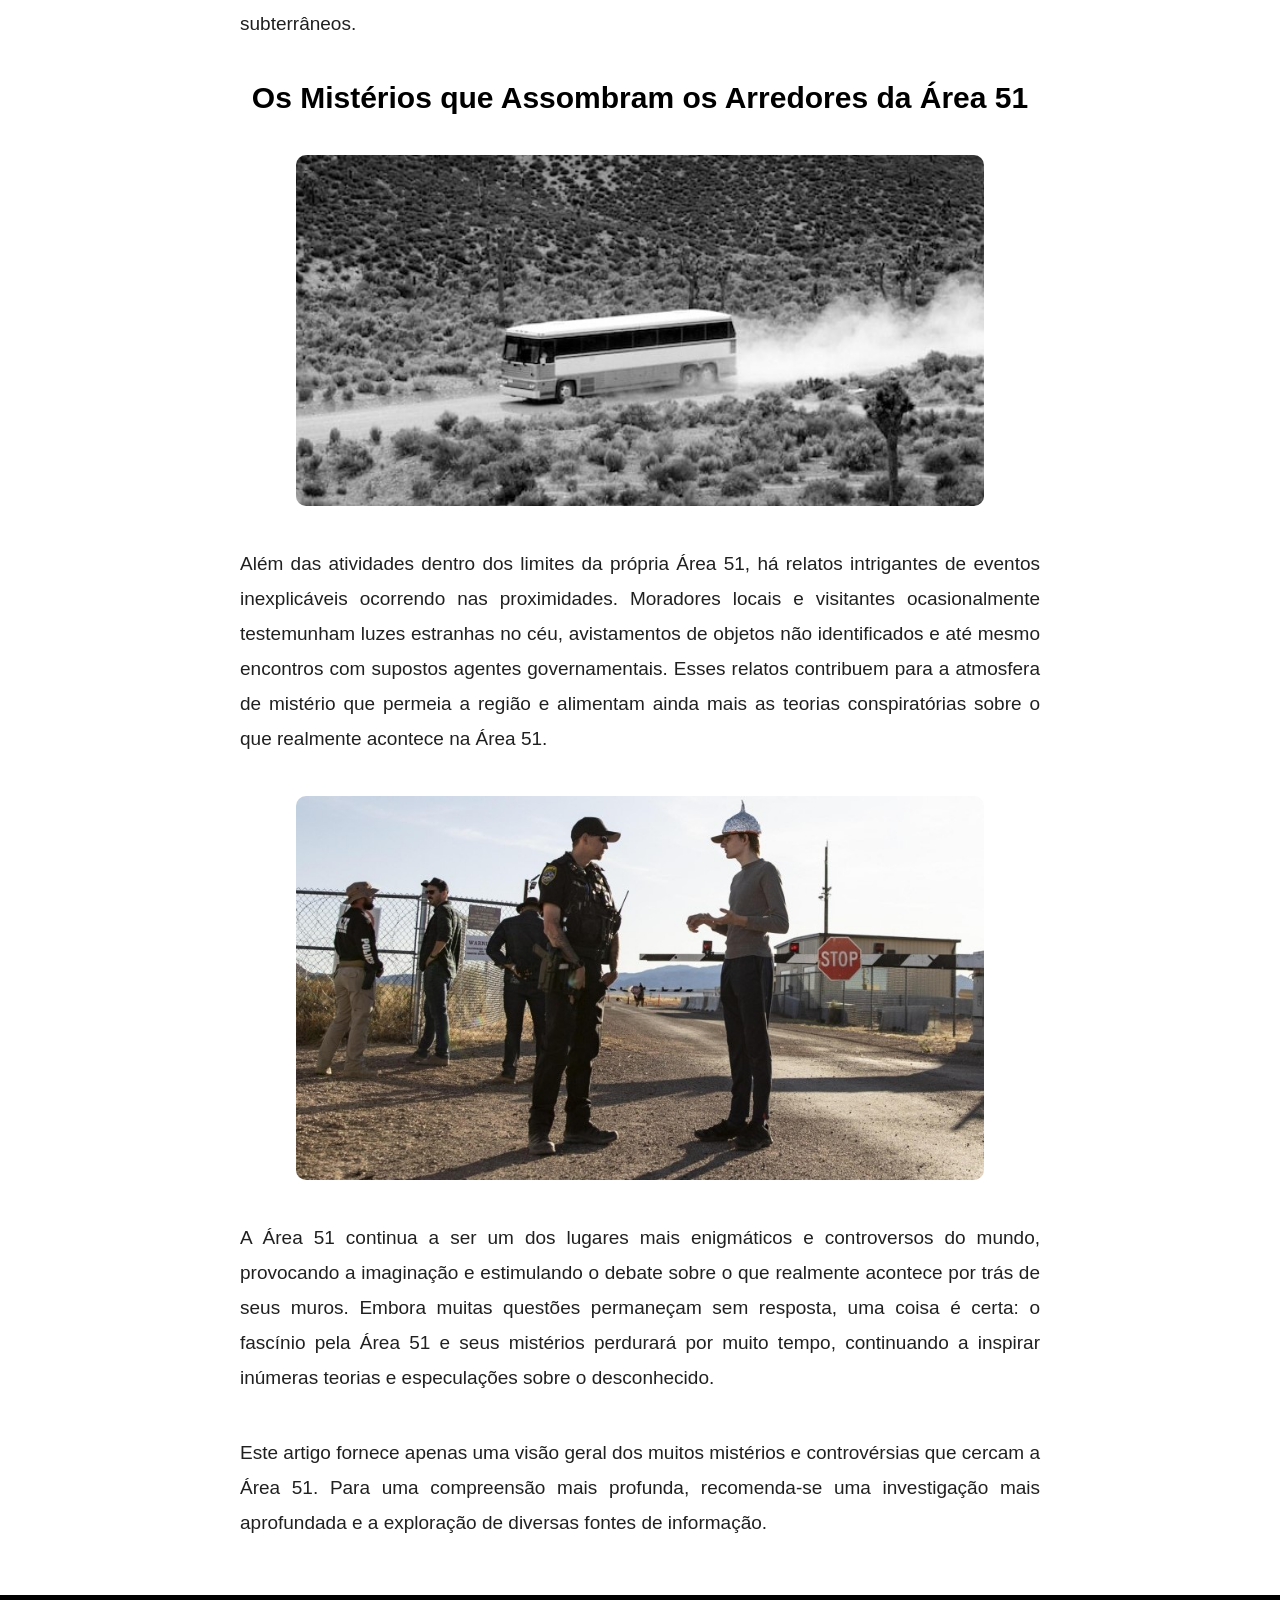
==== commit d8a49aa5: "at11" ====
--- a/index.HTML
+++ b/index.HTML
@@ -17,21 +17,22 @@
 </menu>
 
 <article>
+<h1>Area 51: desvendando seus misterios</h1>
 
-    <h1>Area 51: desvendando seus misterios</h1>
-
-    <picture>
-    <source media="(max-width:300px)" srcset="AREA 51 ARTIGO/A51.jpeg">
-    <img src="AREA 51 ARTIGO/WhatsApp Unknown 2024-02-11 at 16.14.54/Area 51.jpeg" alt="imagem da area 51">
-    </picture>
-
+<picture>
+<source media="(max-width:700px)" srcset="700px/first.jpg">
+ <img src="AREA 51 ARTIGO/A51.jpeg" alt="">
+</picture>
 <p>Desde sua criação, a Área 51 tem sido envolta em um véu de segredo e mistério, tornando-se o epicentro de inúmeras teorias da conspiração e especulações sobre atividades extraterrestres. Localizada no deserto de Nevada, esta base militar ultrassecreta desperta a curiosidade e o fascínio de pessoas em todo o mundo.</p>
 
 <p>Neste artigo, mergulharemos profundamente nos mistérios que cercam a Área 51, explorando desde possíveis bases secretas até relatos de avistamentos de OVNIs e estranhos eventos ocorridos nas proximidades.</p>
 
 <h2>Papoose Lake e Possíveis Bases Escondidas</h2>
 
-<img src="AREA 51 ARTIGO/WhatsApp Unknown 2024-02-11 at 16.14.54/PAPOSE LAKE 2.jpeg" alt="">
+<picture>
+<source media="(max-width:700px)" srcset="700px/groom.jpg">
+<img src="PAPOSE LAKE 2.jpeg" alt="">
+</picture>
 
 <p>A área ao redor do Papoose Lake é objeto de intensa especulação e intriga, com muitos acreditando que é o local de instalações secretas ligadas à Área 51. Alguns relatos sugerem a presença de bases subterrâneas camufladas sob a paisagem árida do deserto de Nevada. </p>
 
@@ -52,7 +53,10 @@
 Rumores sobre o Hangar Subterrâneo da Área 51
 </h2>
 
+    <picture>
+    <source media="(max-width:700px )" srcset="700px/hangar.jpg">
     <img src="AREA 51 ARTIGO/WhatsApp Unknown 2024-02-11 at 16.14.54/HANGAR.jpeg" alt="">
+    </picture>
     
 
 <p>Há especulações persistentes sobre a existência de um vasto hangar subterrâneo na Área 51, onde projetos altamente secretos podem estar em andamento. Teorias sugerem que este hangar pode abrigar aeronaves experimentais avançadas ou até mesmo artefatos de origem extraterrestre.</p>
@@ -63,11 +67,15 @@
 
 <h2>Os Mistérios que Assombram os Arredores da Área 51</h2>
 
-<img src="AREA 51 ARTIGO/WhatsApp Unknown 2024-02-11 at 16.14.54/R.jpg" alt="">
+<picture>
+  <source media="(max-width:700px )" srcset="700px/penultima.jpg">
+<img src="AREA 51 ARTIGO/WhatsApp Unknown 2024-02-11 at 16.14.54/R.jpg" alt="">  </picture>
 
 <p>Além das atividades dentro dos limites da própria Área 51, há relatos intrigantes de eventos inexplicáveis ocorrendo nas proximidades. Moradores locais e visitantes ocasionalmente testemunham luzes estranhas no céu, avistamentos de objetos não identificados e até mesmo encontros com supostos agentes governamentais. Esses relatos contribuem para a atmosfera de mistério que permeia a região e alimentam ainda mais as teorias conspiratórias sobre o que realmente acontece na Área 51.</p>
 
-<img src="AREA 51 ARTIGO/WhatsApp Unknown 2024-02-11 at 16.14.54/image_content_34279041_20190922104024.jpg" alt="">
+<picture>  
+<source media="(max-width:700px )" srcset="700px/final.jpg">
+<img src="AREA 51 ARTIGO/WhatsApp Unknown 2024-02-11 at 16.14.54/image_content_34279041_20190922104024.jpg" alt="">  </picture>
 
 <p>A Área 51 continua a ser um dos lugares mais enigmáticos e controversos do mundo, provocando a imaginação e estimulando o debate sobre o que realmente acontece por trás de seus muros. Embora muitas questões permaneçam sem resposta, uma coisa é certa: o fascínio pela Área 51 e seus mistérios perdurará por muito tempo, continuando a inspirar inúmeras teorias e especulações sobre o desconhecido.</p>
 
--- a/a51article.css
+++ b/a51article.css
@@ -34,11 +34,11 @@
 {
 font-size: 19px;
 text-align:justify;
-text-indent: 20px;
 line-height: 35px;
 margin: 40px 0px 40px;
 font-family:var(--rob);
 color: var(--cin);
+hyphens: auto;
 }
 
 article>h2
@@ -59,21 +59,14 @@
 width: auto;
 }
 
-img.imgp
-{
- width: 100%;
- max-width: 840px;
- border-radius: 15px;
- margin: auto;
-}
-
 img
 {
-width: 100%;
-max-width:43em;
-border-radius: 10px;
-margin: auto;
-display: block;
+    max-width:43em;
+    border-radius: 10px;
+    display: block;
+    width: 100%;
+margin:auto;
+
 }
 
 
@@ -95,15 +88,15 @@
 text-align: center;
 height: 10px;
 font-family: var(--rob);
-padding: 4px 0px 8px 0px;
+padding: 4px 0px 10px 0px;
 }
 
 menu
 {
 background-image: linear-gradient(to right, #000000, #6d000060);
 color: rgb(0, 26, 255);
-height: 115px;
-padding: 1px; 
+height: 113px;
+padding: 1px;
 padding-top: 20px;
 margin-top: -0px;
 }
@@ -133,11 +126,12 @@
 menu>a
 {
 color: white;
-font-family:var(--nun);
-font-weight: bolder;
+font-family:var(--rob);
+font-weight:500;
 text-decoration: none;
 font-size: 15px;
-padding:7px 10px 7px 10px;
+padding: 5px 8px 4px 8px;
+/* 1 em cima, 2 na esq, 3 em baixo e 4 na dir */
 transition-duration: 0.5s;
 }
 
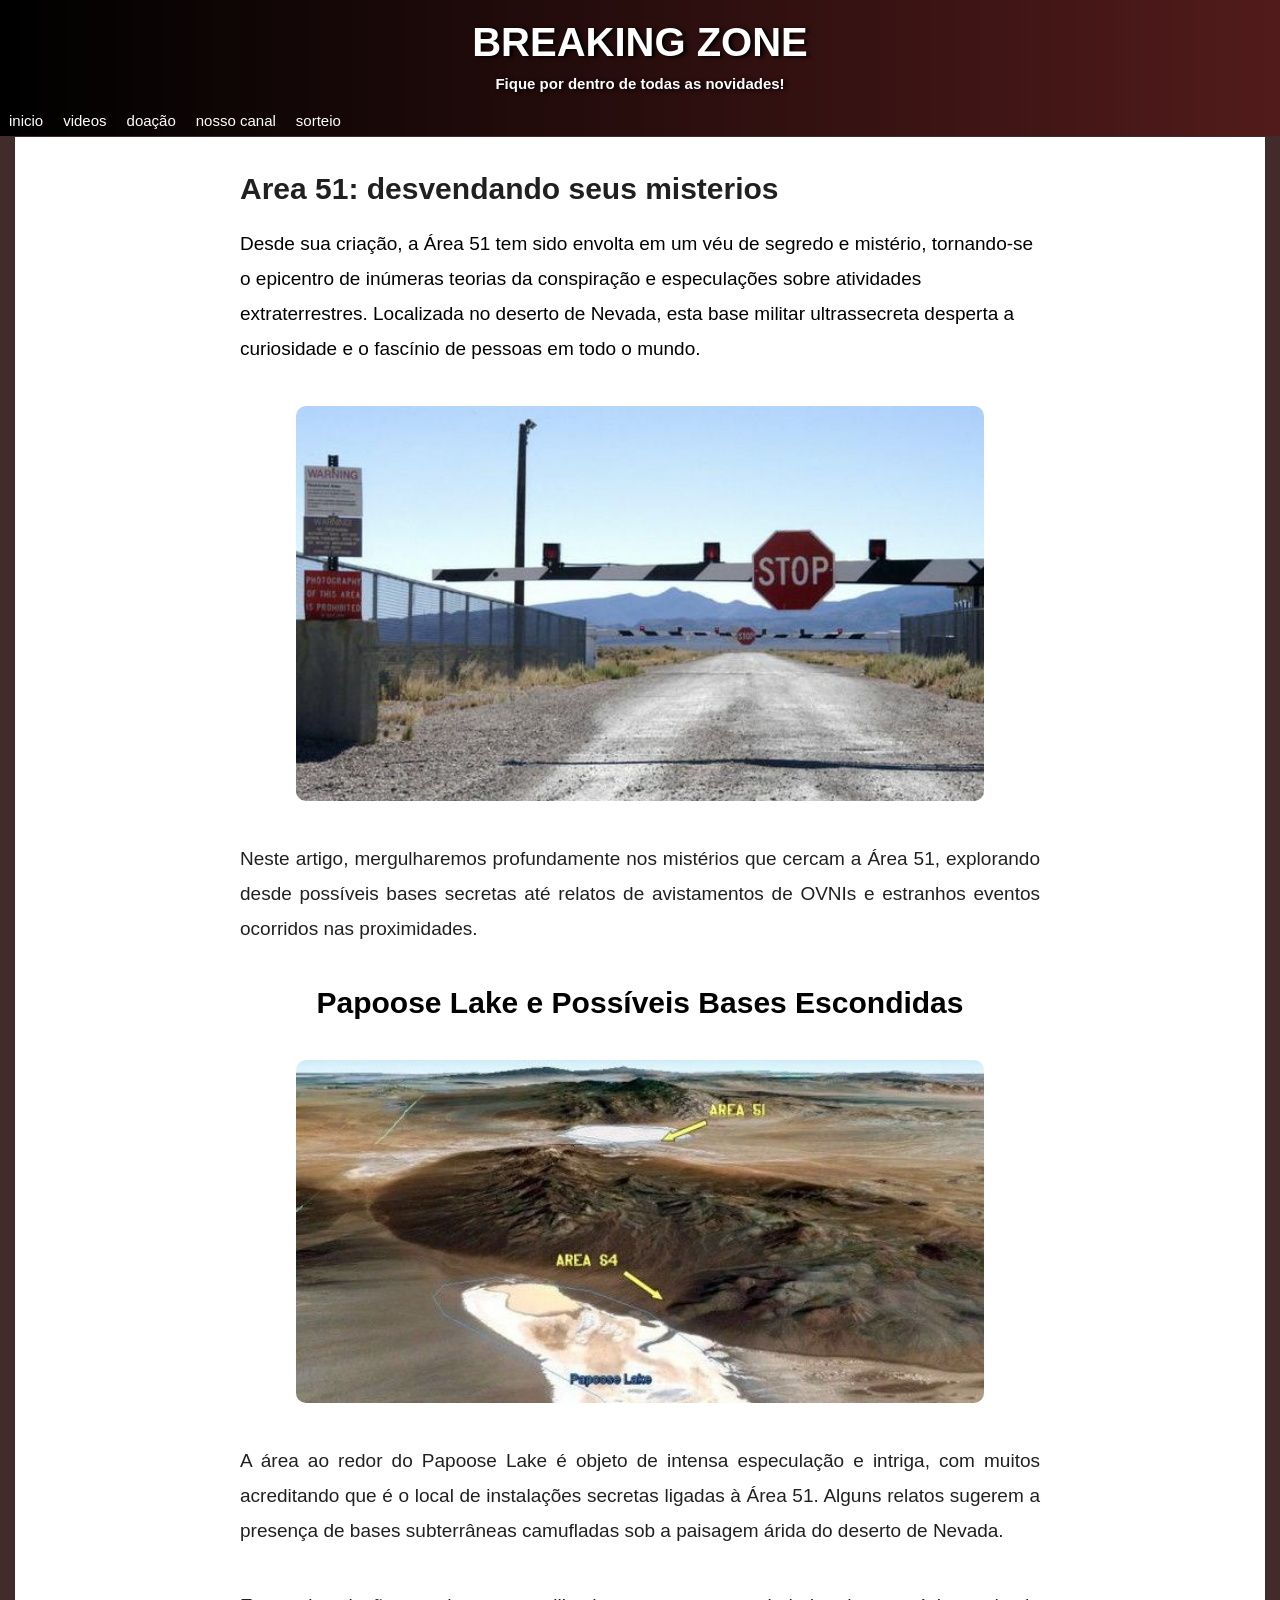
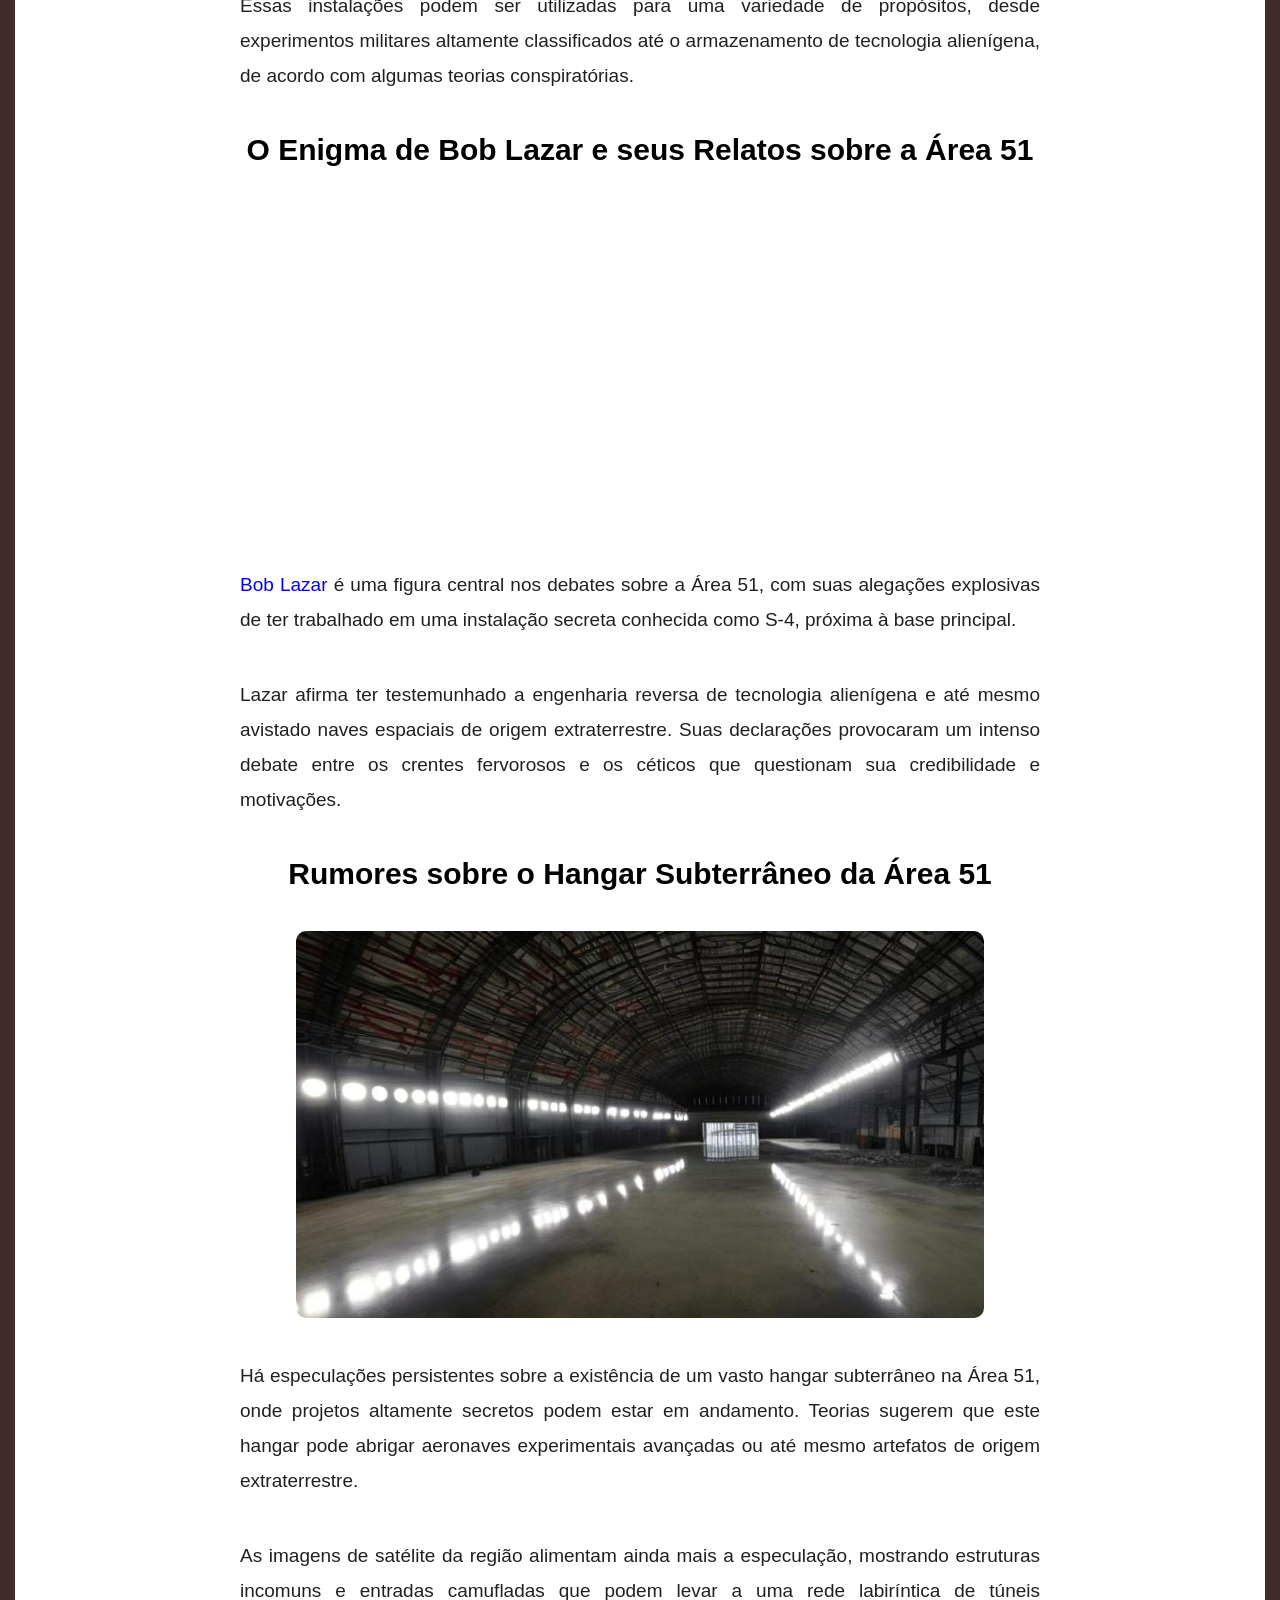
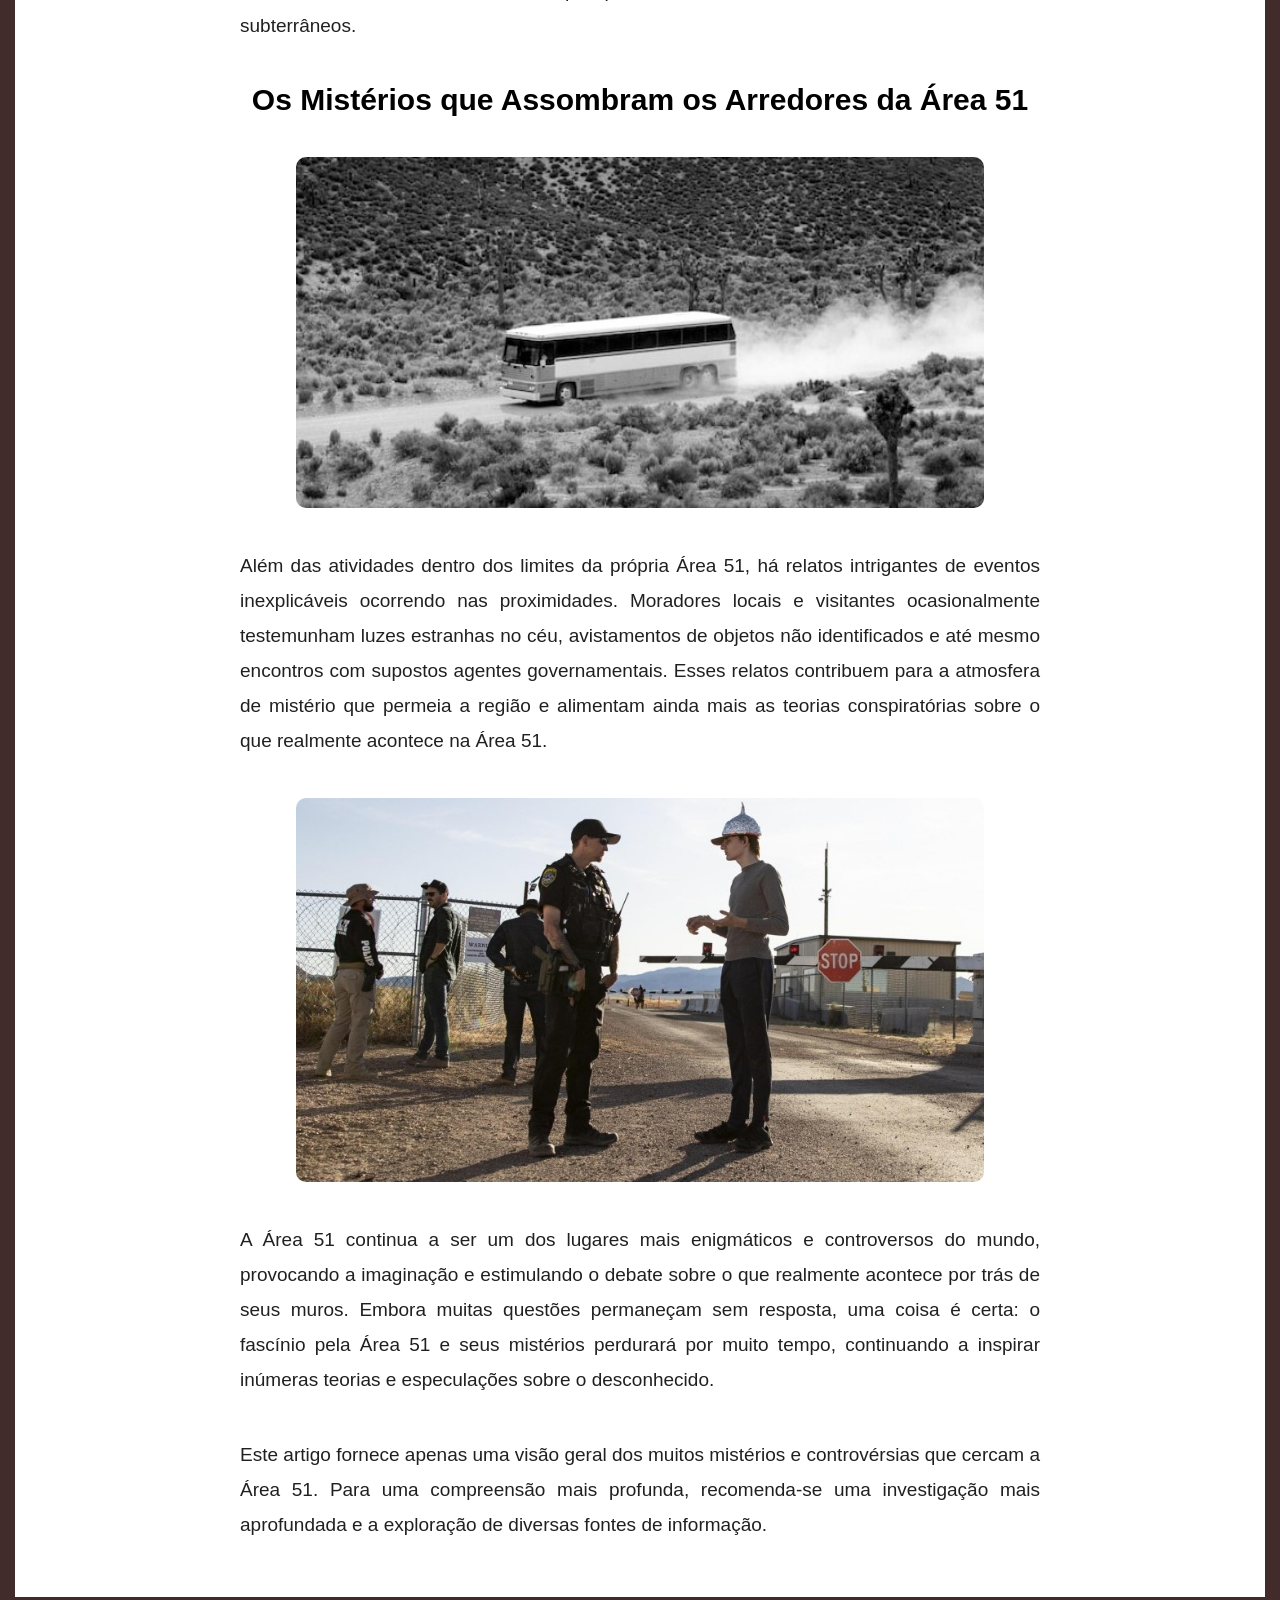
==== commit b347be52: "at12" ====
--- a/index.HTML
+++ b/index.HTML
@@ -15,72 +15,74 @@
 
 <a href="">inicio</a> <a href="">videos</a> <a href="">doação</a> <a href="">nosso canal</a> <a href="">sorteio</a>
 </menu>
-
-<article>
-<h1>Area 51: desvendando seus misterios</h1>
-
-<picture>
-<source media="(max-width:700px)" srcset="700px/first.jpg">
- <img src="AREA 51 ARTIGO/A51.jpeg" alt="">
-</picture>
-<p>Desde sua criação, a Área 51 tem sido envolta em um véu de segredo e mistério, tornando-se o epicentro de inúmeras teorias da conspiração e especulações sobre atividades extraterrestres. Localizada no deserto de Nevada, esta base militar ultrassecreta desperta a curiosidade e o fascínio de pessoas em todo o mundo.</p>
-
-<p>Neste artigo, mergulharemos profundamente nos mistérios que cercam a Área 51, explorando desde possíveis bases secretas até relatos de avistamentos de OVNIs e estranhos eventos ocorridos nas proximidades.</p>
-
-<h2>Papoose Lake e Possíveis Bases Escondidas</h2>
-
-<picture>
-<source media="(max-width:700px)" srcset="700px/groom.jpg">
-<img src="PAPOSE LAKE 2.jpeg" alt="">
-</picture>
-
-<p>A área ao redor do Papoose Lake é objeto de intensa especulação e intriga, com muitos acreditando que é o local de instalações secretas ligadas à Área 51. Alguns relatos sugerem a presença de bases subterrâneas camufladas sob a paisagem árida do deserto de Nevada. </p>
-
-
-
-<p>Essas instalações podem ser utilizadas para uma variedade de propósitos, desde experimentos militares altamente classificados até o armazenamento de tecnologia alienígena, de acordo com algumas teorias conspiratórias.</p>
-
-<h2>O Enigma de Bob Lazar e seus Relatos sobre a Área 51</h2>
-
-<iframe width="560" height="315" src="https://www.youtube.com/embed/4UjqFaQq_7I?si=G09yxk8MHdbVJI1a" title="YouTube video player" frameborder="0" allow="accelerometer; autoplay; clipboard-write; encrypted-media; gyroscope; picture-in-picture; web-share" allowfullscreen></iframe>
-
-<p><a href="https://pt.wikipedia.org/wiki/Bob_Lazar" class="bob" target="_blank">Bob Lazar</a> é uma figura central nos debates sobre a Área 51, com suas alegações explosivas de ter trabalhado em uma instalação secreta conhecida como S-4, próxima à base principal.</p>
-
-
-<p>Lazar afirma ter testemunhado a engenharia reversa de tecnologia alienígena e até mesmo avistado naves espaciais de origem extraterrestre. Suas declarações provocaram um intenso debate entre os crentes fervorosos e os céticos que questionam sua credibilidade e motivações.</p>
-
-<h2> 
-Rumores sobre o Hangar Subterrâneo da Área 51
-</h2>
-
-    <picture>
-    <source media="(max-width:700px )" srcset="700px/hangar.jpg">
-    <img src="AREA 51 ARTIGO/WhatsApp Unknown 2024-02-11 at 16.14.54/HANGAR.jpeg" alt="">
-    </picture>
-    
-
-<p>Há especulações persistentes sobre a existência de um vasto hangar subterrâneo na Área 51, onde projetos altamente secretos podem estar em andamento. Teorias sugerem que este hangar pode abrigar aeronaves experimentais avançadas ou até mesmo artefatos de origem extraterrestre.</p>
-
-<p> As imagens de satélite da região alimentam ainda mais a especulação, mostrando estruturas incomuns e entradas camufladas que podem levar a uma rede labiríntica de túneis subterrâneos.</p>
-
-<!--Uma representação artística de um hangar subterrâneo, com luzes misteriosas brilhando por entre as portas abertas!-->
-
-<h2>Os Mistérios que Assombram os Arredores da Área 51</h2>
-
-<picture>
-  <source media="(max-width:700px )" srcset="700px/penultima.jpg">
-<img src="AREA 51 ARTIGO/WhatsApp Unknown 2024-02-11 at 16.14.54/R.jpg" alt="">  </picture>
-
-<p>Além das atividades dentro dos limites da própria Área 51, há relatos intrigantes de eventos inexplicáveis ocorrendo nas proximidades. Moradores locais e visitantes ocasionalmente testemunham luzes estranhas no céu, avistamentos de objetos não identificados e até mesmo encontros com supostos agentes governamentais. Esses relatos contribuem para a atmosfera de mistério que permeia a região e alimentam ainda mais as teorias conspiratórias sobre o que realmente acontece na Área 51.</p>
-
-<picture>  
-<source media="(max-width:700px )" srcset="700px/final.jpg">
-<img src="AREA 51 ARTIGO/WhatsApp Unknown 2024-02-11 at 16.14.54/image_content_34279041_20190922104024.jpg" alt="">  </picture>
-
-<p>A Área 51 continua a ser um dos lugares mais enigmáticos e controversos do mundo, provocando a imaginação e estimulando o debate sobre o que realmente acontece por trás de seus muros. Embora muitas questões permaneçam sem resposta, uma coisa é certa: o fascínio pela Área 51 e seus mistérios perdurará por muito tempo, continuando a inspirar inúmeras teorias e especulações sobre o desconhecido.</p>
-
-<p>Este artigo fornece apenas uma visão geral dos muitos mistérios e controvérsias que cercam a Área 51. Para uma compreensão mais profunda, recomenda-se uma investigação mais aprofundada e a exploração de diversas fontes de informação.</p>
-</article>
+<aside>
+  <article>
+  <h1>Area 51: desvendando seus misterios</h1>
+  
+  <p class="one">Desde sua criação, a Área 51 tem sido envolta em um véu de segredo e mistério, tornando-se o epicentro de inúmeras teorias da conspiração e especulações sobre atividades extraterrestres. Localizada no deserto de Nevada, esta base militar ultrassecreta desperta a curiosidade e o fascínio de pessoas em todo o mundo.</p>
+  
+  <picture>
+  <source media="(max-width:700px)" srcset="700px/first.jpg">
+   <img src="AREA 51 ARTIGO/A51.jpeg" alt="">
+  </picture>
+  
+  <p>Neste artigo, mergulharemos profundamente nos mistérios que cercam a Área 51, explorando desde possíveis bases secretas até relatos de avistamentos de OVNIs e estranhos eventos ocorridos nas proximidades.</p>
+  
+  <h2>Papoose Lake e Possíveis Bases Escondidas</h2>
+  
+  <picture>
+  <source media="(max-width:700px)" srcset="700px/groom.jpg">
+  <img src="PAPOSE LAKE 2.jpeg" alt="">
+  </picture>
+  
+  <p>A área ao redor do Papoose Lake é objeto de intensa especulação e intriga, com muitos acreditando que é o local de instalações secretas ligadas à Área 51. Alguns relatos sugerem a presença de bases subterrâneas camufladas sob a paisagem árida do deserto de Nevada. </p>
+  
+  
+  
+  <p>Essas instalações podem ser utilizadas para uma variedade de propósitos, desde experimentos militares altamente classificados até o armazenamento de tecnologia alienígena, de acordo com algumas teorias conspiratórias.</p>
+  
+  <h2>O Enigma de Bob Lazar e seus Relatos sobre a Área 51</h2>
+  
+  <iframe width="560" height="315" src="https://www.youtube.com/embed/4UjqFaQq_7I?si=G09yxk8MHdbVJI1a" title="YouTube video player" frameborder="0" allow="accelerometer; autoplay; clipboard-write; encrypted-media; gyroscope; picture-in-picture; web-share" allowfullscreen></iframe>
+  
+  <p><a href="https://pt.wikipedia.org/wiki/Bob_Lazar" class="bob" target="_blank">Bob Lazar</a> é uma figura central nos debates sobre a Área 51, com suas alegações explosivas de ter trabalhado em uma instalação secreta conhecida como S-4, próxima à base principal.</p>
+  
+  
+  <p>Lazar afirma ter testemunhado a engenharia reversa de tecnologia alienígena e até mesmo avistado naves espaciais de origem extraterrestre. Suas declarações provocaram um intenso debate entre os crentes fervorosos e os céticos que questionam sua credibilidade e motivações.</p>
+  
+  <h2>
+  Rumores sobre o Hangar Subterrâneo da Área 51
+  </h2>
+  
+      <picture>
+      <source media="(max-width:700px )" srcset="700px/hangar.jpg">
+      <img src="AREA 51 ARTIGO/WhatsApp Unknown 2024-02-11 at 16.14.54/HANGAR.jpeg" alt="">
+      </picture>
+  
+  
+  <p>Há especulações persistentes sobre a existência de um vasto hangar subterrâneo na Área 51, onde projetos altamente secretos podem estar em andamento. Teorias sugerem que este hangar pode abrigar aeronaves experimentais avançadas ou até mesmo artefatos de origem extraterrestre.</p>
+  
+  <p> As imagens de satélite da região alimentam ainda mais a especulação, mostrando estruturas incomuns e entradas camufladas que podem levar a uma rede labiríntica de túneis subterrâneos.</p>
+  
+  <!--Uma representação artística de um hangar subterrâneo, com luzes misteriosas brilhando por entre as portas abertas!-->
+  
+  <h2>Os Mistérios que Assombram os Arredores da Área 51</h2>
+  
+  <picture>
+    <source media="(max-width:700px )" srcset="700px/penultima.jpg">
+  <img src="AREA 51 ARTIGO/WhatsApp Unknown 2024-02-11 at 16.14.54/R.jpg" alt="">  </picture>
+  
+  <p>Além das atividades dentro dos limites da própria Área 51, há relatos intrigantes de eventos inexplicáveis ocorrendo nas proximidades. Moradores locais e visitantes ocasionalmente testemunham luzes estranhas no céu, avistamentos de objetos não identificados e até mesmo encontros com supostos agentes governamentais. Esses relatos contribuem para a atmosfera de mistério que permeia a região e alimentam ainda mais as teorias conspiratórias sobre o que realmente acontece na Área 51.</p>
+  
+  <picture>
+  <source media="(max-width:700px )" srcset="700px/final.jpg">
+  <img src="AREA 51 ARTIGO/WhatsApp Unknown 2024-02-11 at 16.14.54/image_content_34279041_20190922104024.jpg" alt="">  </picture>
+  
+  <p>A Área 51 continua a ser um dos lugares mais enigmáticos e controversos do mundo, provocando a imaginação e estimulando o debate sobre o que realmente acontece por trás de seus muros. Embora muitas questões permaneçam sem resposta, uma coisa é certa: o fascínio pela Área 51 e seus mistérios perdurará por muito tempo, continuando a inspirar inúmeras teorias e especulações sobre o desconhecido.</p>
+  
+  <p>Este artigo fornece apenas uma visão geral dos muitos mistérios e controvérsias que cercam a Área 51. Para uma compreensão mais profunda, recomenda-se uma investigação mais aprofundada e a exploração de diversas fontes de informação.</p>
+  </article>
+</aside>
 <footer>
 De Wali para Breaking Zone, Tamo Junto.
 </footer>
--- a/a51article.css
+++ b/a51article.css
@@ -18,7 +18,14 @@
 {
 margin: 0%;
 padding: 0%;
-background-color: rgb(255, 255, 255);
+background-color: rgb(66, 43, 43);
+}
+
+aside
+{
+ margin: auto;
+max-width: 1250px;
+background-color: #ffffff;
 }
 
 article
@@ -47,6 +54,16 @@
 margin: 40px 0px 40px;
 font-family: var(--nun);
 text-align: center;
+}
+
+p.one
+{
+font-size: 19px;
+font-weight: 500;
+color: #000000;
+hyphens: auto;
+margin-top: 0px;
+text-align: left;
 }
 
 h1
@@ -82,20 +99,19 @@
 
 footer
 {
-background-color: #000000;
+background-color: #00000000;
 color: #7e7e7e;
 font-size: 15px;
 text-align: center;
 height: 10px;
 font-family: var(--rob);
-padding: 4px 0px 10px 0px;
 }
 
 menu
 {
 background-image: linear-gradient(to right, #000000, #6d000060);
 color: rgb(0, 26, 255);
-height: 113px;
+height: 115px;
 padding: 1px;
 padding-top: 20px;
 margin-top: -0px;
@@ -117,7 +133,7 @@
 text-align: center;
 font-family: var(--nun);
 font-size: 15px;
-margin: 10px 0px  20px 0px;
+margin: 10px 0px 20px 0px;
 color: #ffffff;
 font-weight: bold;
 text-shadow: 3px 1px 4px rgb(0, 0, 0);
